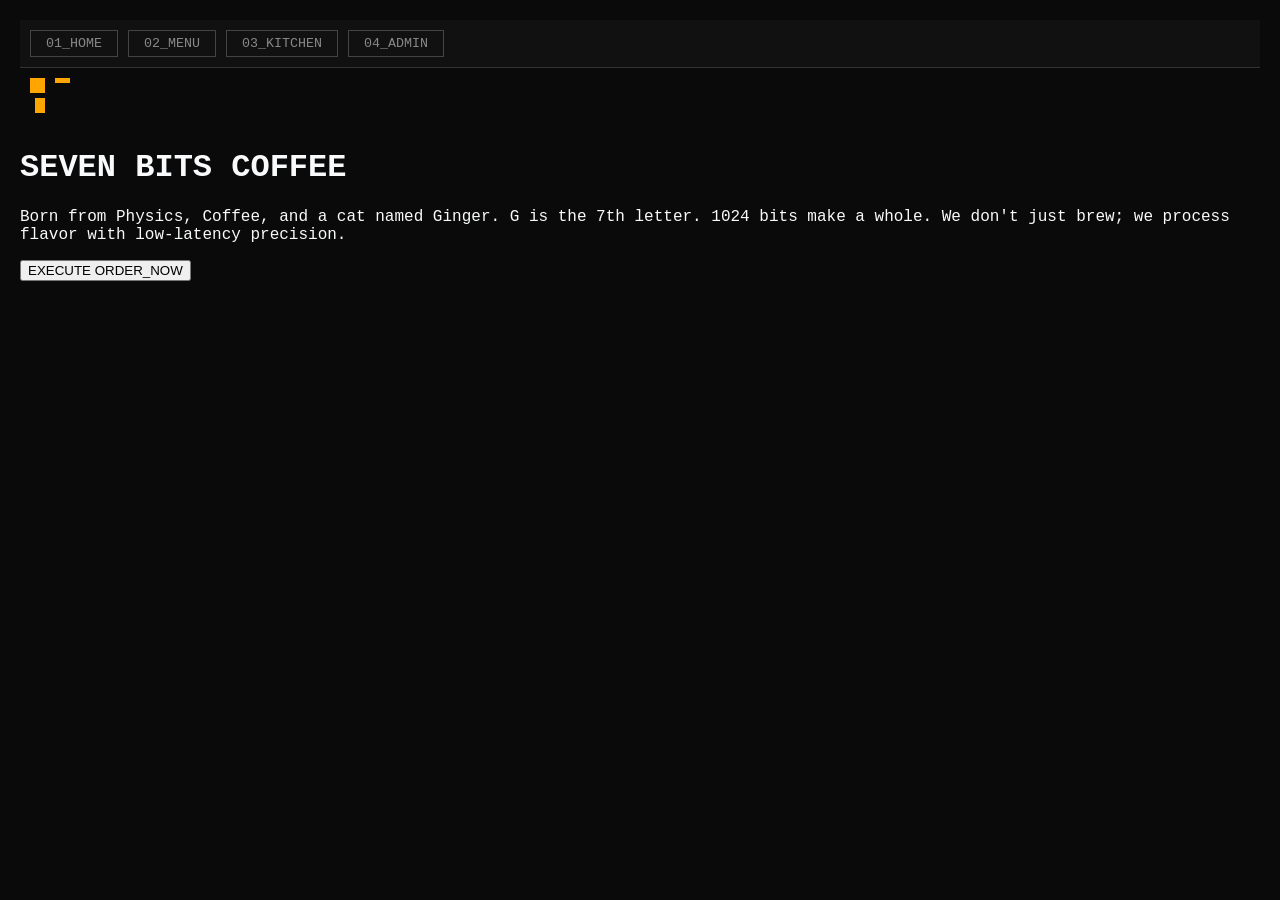
==== index.html @ 18e9d295 "dev release dev" ====
<!DOCTYPE html>
<html lang="en">
<head>
    <meta charset="UTF-8">
    <link rel="stylesheet" href="theme.css">
    <link rel="stylesheet" href="iconsvg.css">
    <title>Seven Bits OS // Hazaribagh</title>
</head>
<body>
    <nav class="system-nav">
        <button onclick="showPage('home')">01_HOME</button>
        <button onclick="showPage('menu')">02_MENU</button>
        <button onclick="showPage('kitchen')">03_KITCHEN</button>
        <button onclick="showPage('admin')">04_ADMIN</button>
    </nav>

    <div id="page-home" class="page active">
        <div class="hero-section">
            <div class="icon-logo icon-logo-hero"></div>
            <h1>SEVEN BITS COFFEE</h1>
            <p class="story-text">
                Born from Physics, Coffee, and a cat named Ginger. 
                G is the 7th letter. 1024 bits make a whole. 
                We don't just brew; we process flavor with low-latency precision.
            </p>
            <button class="btn-primary" onclick="showPage('menu')">EXECUTE ORDER_NOW</button>
        </div>
    </div>

    <div id="page-menu" class="page">
        <div id="menu-root"></div>
        <div id="cart-status">BITS IN BUFFER: <span id="cart-count">0</span></div>
    </div>

    <div id="page-kitchen" class="page">
        <div class="kitchen-tabs">
            <button onclick="filterKitchen('BARISTA')">BARISTA & DESSERT</button>
            <button onclick="filterKitchen('KITCHEN')">FOOD PREP</button>
        </div>
        <div id="kitchen-orders-root"></div>
    </div>

    <div id="page-admin" class="page">
        </div>

    <script type="module" src="app.js"></script>
</body>
</html>
---- theme.css ----
body {
    background: #0a0a0a;
    color: #f9fafb;
    font-family: 'Courier New', monospace;
    margin: 0; padding: 20px;
}

header { border-bottom: 2px solid #d97706; padding-bottom: 20px; margin-bottom: 40px; }

.section-container { margin-bottom: 60px; }
.section-title { color: #d97706; text-transform: uppercase; letter-spacing: 4px; border-left: 5px solid #d97706; padding-left: 15px; }

.menu-item {
    display: flex; align-items: center;
    background: #111; padding: 15px;
    margin: 10px 0; border-radius: 4px;
    transition: transform 0.2s;
}

.menu-item:hover { transform: scale(1.02); background: #1a1a1a; }

.price { margin-left: auto; color: #d97706; font-weight: bold; }

.btn-order {
    background: #d97706; color: black; border: none;
    padding: 5px 15px; cursor: pointer; margin-left: 20px;
    font-family: inherit; font-weight: bold;
}

/* Cyan Theme for Limited Items */
.section-limited .section-title { color: #22d3ee; border-color: #22d3ee; }
.section-limited .price { color: #22d3ee; }
.section-limited .btn-order { background: #22d3ee; }

.modal-overlay {
    position: fixed; top: 0; left: 0; width: 100%; height: 100%;
    background: rgba(0,0,0,0.9); display: flex; align-items: center; justify-content: center;
    z-index: 1000;
}

.modal-content {
    background: #111; border: 2px solid #d97706; padding: 30px;
    width: 400px; font-family: 'Courier New', monospace;
}

.cart-row, .calc-row { display: flex; justify-content: space-between; margin-bottom: 10px; }

.total-row { color: #d97706; font-size: 1.5rem; font-weight: bold; margin-top: 15px; border-top: 1px solid #333; padding-top: 10px; }

.btn-remove { background: transparent; color: #ff4444; border: 1px solid #ff4444; font-size: 8pt; cursor: pointer; margin-left: 10px; }

.payment-options { display: grid; grid-template-columns: 1fr 1fr; gap: 10px; margin-top: 25px; }

.btn-pay { background: #d97706; color: black; border: none; padding: 10px; font-weight: bold; cursor: pointer; }

.btn-close { width: 100%; background: #333; color: white; border: none; padding: 10px; margin-top: 10px; cursor: pointer; }

.system-nav {
    display: flex; gap: 10px; background: #111; padding: 10px;
    position: sticky; top: 0; z-index: 2000; border-bottom: 1px solid #333;
}

.system-nav button {
    background: transparent; color: #888; border: 1px solid #444;
    padding: 5px 15px; cursor: pointer; font-family: 'Courier New';
}

.kot-ticket {
    background: #fff; color: #000; /* KOTs look like paper */
    padding: 15px; margin: 10px; width: 250px;
    font-family: 'Courier New'; border-radius: 2px;
    box-shadow: 5px 5px 0px #d97706;
}

.kot-header { display: flex; justify-content: space-between; font-weight: bold; border-bottom: 1px dashed #000; }
.kot-body { padding: 10px 0; }

.page { display: none; }
.page.active { display: block; }
---- iconsvg.css ----
:root {
    --gbit-logo: url('data:image/svg+xml;utf8,<svg xmlns="http://www.w3.org/2000/svg" viewBox="0 0 60 60"><path d="M10 10H25V25H10ZM35 10H50V15H35ZM15 30H25V45H15Z" fill="orange"/></svg>');
    --icon-hot: url('data:image/svg+xml;utf8,<svg xmlns="http://www.w3.org/2000/svg" viewBox="0 0 30 30"><rect x="8" y="12" width="14" height="14" fill="white"/></svg>');
    --icon-iced: url('data:image/svg+xml;utf8,<svg xmlns="http://www.w3.org/2000/svg" viewBox="0 0 30 30"><rect x="8" y="8" width="14" height="18" fill="white"/></svg>');
    --icon-matcha: url('data:image/svg+xml;utf8,<svg xmlns="http://www.w3.org/2000/svg" viewBox="0 0 30 30"><rect x="8" y="12" width="14" height="14" fill="%2310b981"/></svg>');
}

/*.icon { display: inline-block; width: 30px; height: 30px; background-size: contain; background-repeat: no-repeat; }*/
:root {
    /* Define the vector logo as a data URI to load instantly */
    --gbit-logo-vector: url('data:image/svg+xml;utf8,<svg xmlns="http://www.w3.org/2000/svg" viewBox="0 0 1000 1200"><defs><linearGradient id="copperGradient" x1="0%" y1="0%" x2="100%" y2="0%"><stop offset="0%" style="stop-color:%23c07e60;stop-opacity:1"/><stop offset="30%" style="stop-color:%23d89d81;stop-opacity:1"/><stop offset="60%" style="stop-color:%23c07e60;stop-opacity:1"/><stop offset="85%" style="stop-color:%23b37155;stop-opacity:1"/><stop offset="100%" style="stop-color:%23c07e60;stop-opacity:1"/></linearGradient></defs><g transform="translate(150, 50)" fill="url(%23copperGradient)"><path d="M 500,200 C 450,180 300,180 300,350 L 300,450 L 500,500 Z"/><rect x="520" y="200" width="80" height="80"/><rect x="620" y="200" width="80" height="80"/><rect x="520" y="300" width="80" height="80"/><rect x="620" y="300" width="80" height="80"/><rect x="520" y="420" width="60" height="60"/><rect x="600" y="420" width="60" height="60"/><rect x="680" y="420" width="60" height="60"/><rect x="520" y="500" width="60" height="60"/><rect x="600" y="500" width="60" height="60"/><rect x="720" y="200" width="40" height="40" opacity="0.8"/><rect x="720" y="260" width="40" height="40" opacity="0.6"/><rect x="720" y="320" width="40" height="40" opacity="0.4"/><rect x="720" y="380" width="40" height="40" opacity="0.2"/><path d="M 500,600 C 480,580 470,560 470,530 L 530,530 C 530,560 520,580 500,600 Z"/><line x1="500" y1="600" x2="500" y2="700" stroke="url(%23copperGradient)" stroke-width="20" stroke-linecap="round"/><path d="M 300,450 C 300,750 700,750 700,450 L 700,600 C 700,850 300,850 300,600 L 300,450 Z" fill="none" stroke="url(%23copperGradient)" stroke-width="20"/></g></svg>');
}

/* Base class for the logo */
.icon-logo {
    display: block;
    width: 250px; /* Base width */
    height: 300px; /* Base height (match aspect ratio) */
    background-image: var(--gbit-logo-vector);
    background-size: contain;
    background-repeat: no-repeat;
    background-position: center;
}

/* Modifiers */
.icon-logo-header { width: 125px; height: 150px; } /* Header size */
.icon-logo-hero { width: 500px; height: 600px; } /* Large display size */
.icon-logo { background-image: var(--gbit-logo); width: 60px; height: 60px; }
.icon-hot { background-image: var(--icon-hot); }
.icon-iced { background-image: var(--icon-iced); }
.icon-matcha { background-image: var(--icon-matcha); }
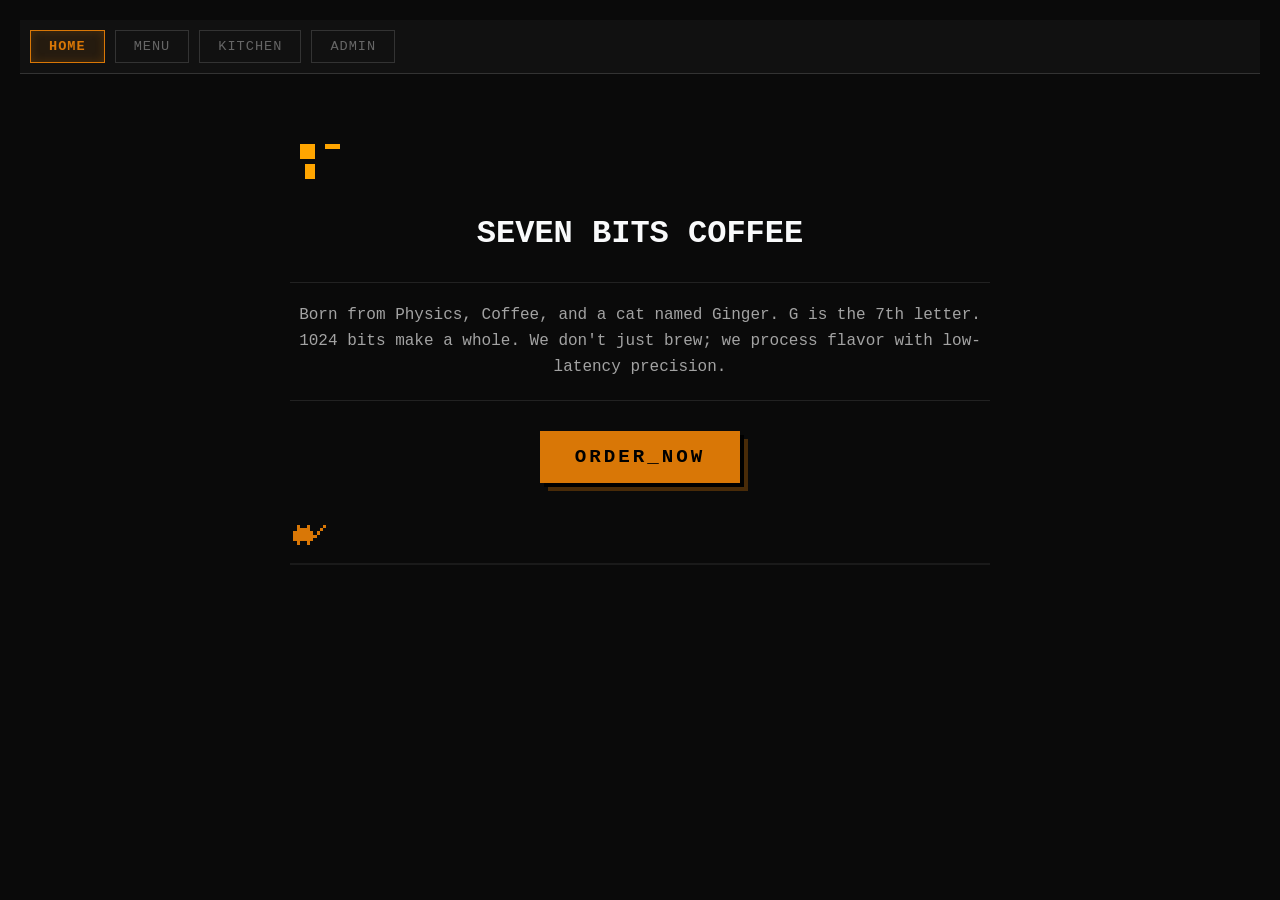
==== commit 6d836c5d: "dev updates new features" ====
--- a/index.html
+++ b/index.html
@@ -8,40 +8,71 @@
 </head>
 <body>
     <nav class="system-nav">
-        <button onclick="showPage('home')">01_HOME</button>
-        <button onclick="showPage('menu')">02_MENU</button>
-        <button onclick="showPage('kitchen')">03_KITCHEN</button>
-        <button onclick="showPage('admin')">04_ADMIN</button>
+        <button onclick="showPage('home')">HOME</button>
+        <button onclick="showPage('menu')">MENU</button>
+        <button onclick="showPage('kitchen')">KITCHEN</button>
+        <button onclick="showPage('admin')">ADMIN</button>
     </nav>
 
     <div id="page-home" class="page active">
         <div class="hero-section">
             <div class="icon-logo icon-logo-hero"></div>
             <h1>SEVEN BITS COFFEE</h1>
+            
             <p class="story-text">
                 Born from Physics, Coffee, and a cat named Ginger. 
                 G is the 7th letter. 1024 bits make a whole. 
                 We don't just brew; we process flavor with low-latency precision.
             </p>
-            <button class="btn-primary" onclick="showPage('menu')">EXECUTE ORDER_NOW</button>
+            <button class="btn-primary" onclick="showPage('menu')">ORDER_NOW</button>
+            <div class="pixel-cat-container">
+            <div class="pixel-cat"></div>
+        </div>
         </div>
     </div>
 
     <div id="page-menu" class="page">
         <div id="menu-root"></div>
-        <div id="cart-status">BITS IN BUFFER: <span id="cart-count">0</span></div>
+        <div id="cart-status">BITS IN CART: <span id="cart-count">0</span></div>
     </div>
 
     <div id="page-kitchen" class="page">
-        <div class="kitchen-tabs">
-            <button onclick="filterKitchen('BARISTA')">BARISTA & DESSERT</button>
-            <button onclick="filterKitchen('KITCHEN')">FOOD PREP</button>
-        </div>
-        <div id="kitchen-orders-root"></div>
+    <div class="kitchen-tabs">
+    <button class="active-station" onclick="filterKitchen('BARISTA')">BARISTA</button>
+    <button onclick="filterKitchen('KITCHEN')">KITCHEN</button>
+</div>
+    <div id="kitchen-orders-root"></div>
+</div>
+
+    <div id="page-admin" class="page" style="display: none;">
+    <div class="admin-wrapper">
+        <header class="admin-header">
+            <h1>SYSTEM CONFIGURATION</h1>
+            <div id="admin-sales-root">
+                </div>
+        </header>
+
+        <section class="config-controls">
+            <h3>GLOBAL PARAMETERS</h3>
+            <div class="control-group">
+                <label>SHOP NAME:</label>
+                <input type="text" id="shop-name-input" onchange="AdminPortal.updateGlobalConfig()">
+            </div>
+            <div class="control-group">
+                <label>
+                    <input type="checkbox" id="tip-toggle" onchange="AdminPortal.updateGlobalConfig()">
+                    ENABLE GINGER TIP (₹7.00)
+                </label>
+            </div>
+        </section>
+
+        <section class="menu-management">
+            <h3>BIT REPOSITORY (MENU ITEMS)</h3>
+            <div id="admin-menu-list">
+                </div>
+        </section>
     </div>
-
-    <div id="page-admin" class="page">
-        </div>
+</div>
 
     <script type="module" src="app.js"></script>
 </body>
--- a/theme.css
+++ b/theme.css
@@ -25,6 +25,25 @@
     background: #d97706; color: black; border: none;
     padding: 5px 15px; cursor: pointer; margin-left: 20px;
     font-family: inherit; font-weight: bold;
+    display: flex;
+    justify-content: center;
+    align-items: center;
+    white-space: nowrap; /* Prevents text from wrapping */
+    overflow: hidden;
+    transition: background 0.2s, box-shadow 0.2s;
+}
+/* Styling for the button when items are added */
+.btn-order.active-count {
+    background: #000 !important;
+    color: #f59e0b !important;
+    border: 2px solid #f59e0b !important;
+    box-shadow: inset 0 0 5px #f59e0b;
+    font-weight: 900;
+}
+
+/* Optional: Add a small '+' animation when clicked */
+.btn-order:active {
+    transform: scale(0.95);
 }
 
 /* Cyan Theme for Limited Items */
@@ -60,20 +79,272 @@
     position: sticky; top: 0; z-index: 2000; border-bottom: 1px solid #333;
 }
 
+/* Update your existing .system-nav button block */
 .system-nav button {
-    background: transparent; color: #888; border: 1px solid #444;
-    padding: 5px 15px; cursor: pointer; font-family: 'Courier New';
-}
-
+    background: transparent;
+    color: #666; /* Dimmed when not active */
+    border: 1px solid #333;
+    padding: 8px 18px;
+    cursor: pointer;
+    font-family: 'Courier New', monospace;
+    text-transform: uppercase;
+    font-size: 0.85rem;
+    letter-spacing: 1px;
+    transition: all 0.2s;
+}
+
+.system-nav button:hover {
+    color: #d97706;
+    border-color: #d97706;
+    background: rgba(217, 119, 6, 0.05);
+}
+
+/* Add this class for the "Active" state */
+.system-nav button.active-tab {
+    color: #d97706;
+    border-color: #d97706;
+    background: rgba(217, 119, 6, 0.1);
+    box-shadow: inset 0 0 10px rgba(217, 119, 6, 0.2);
+    font-weight: bold;
+}
+#kitchen-orders-root {
+    display: flex;
+    flex-wrap: wrap;
+    gap: 20px; /* Gap between the actual order tickets */
+    margin-top: 20px;
+}
 .kot-ticket {
     background: #fff; color: #000; /* KOTs look like paper */
     padding: 15px; margin: 10px; width: 250px;
     font-family: 'Courier New'; border-radius: 2px;
-    box-shadow: 5px 5px 0px #d97706;
+    box-shadow: 5px 5px  #d97706;
 }
 
 .kot-header { display: flex; justify-content: space-between; font-weight: bold; border-bottom: 1px dashed #000; }
 .kot-body { padding: 10px 0; }
+.kot-item span strong {
+    color: #d97706; /* Highlight the number so the barista sees it first */
+    margin-right: 8px;
+    font-size: 1.1rem;
+}
 
 .page { display: none; }
-.page.active { display: block; }+.page.active { display: block; }
+.admin-wrapper {
+    max-width: 800px;
+    margin: 0 auto;
+    padding: 20px;
+    background: #111;
+    border: 1px solid #333;
+}
+
+.admin-header {
+    display: flex;
+    justify-content: space-between;
+    align-items: center;
+    border-bottom: 2px solid #d97706;
+    margin-bottom: 30px;
+}
+
+.config-controls {
+    background: #1a1a1a;
+    padding: 20px;
+    margin-bottom: 30px;
+    border-left: 4px solid #22d3ee; /* Cyan accent for admin */
+}
+
+.control-group {
+    margin-bottom: 15px;
+}
+
+.control-group label {
+    display: block;
+    font-size: 10pt;
+    color: #888;
+    margin-bottom: 5px;
+}
+
+.control-group input[type="text"] {
+    background: #000;
+    border: 1px solid #333;
+    color: #fff;
+    padding: 8px;
+    width: 100%;
+    font-family: 'Courier New', monospace;
+}
+
+#admin-menu-list table {
+    margin-top: 10px;
+}
+
+#admin-menu-list button {
+    background: #333;
+    color: #fff;
+    border: none;
+    padding: 5px 10px;
+    margin-left: 5px;
+    cursor: pointer;
+}
+
+#admin-menu-list button:hover {
+    background: #d97706;
+    color: #000;
+}
+/* Add this to your theme.css */
+.btn-primary {
+    background: #d97706; /* Burnt Orange */
+    color: #000;
+    font-family: 'Courier New', monospace;
+    font-weight: 900;
+    font-size: 1.2rem;
+    padding: 15px 35px;
+    border: none;
+    cursor: pointer;
+    text-transform: uppercase;
+    letter-spacing: 3px;
+    position: relative;
+    /* The "Bit" Shadow */
+    box-shadow: 4px 4px  #000, 8px 8px  rgba(217, 119, 6, 0.3);
+    transition: all 0.1s active;
+}
+
+.btn-primary:hover {
+    transform: translate(-2px, -2px);
+    box-shadow: 6px 6px  #000, 10px 10px  rgba(217, 119, 6, 0.4);
+    background: #f59e0b; /* Slightly brighter orange on hover */
+}
+
+.btn-primary:active {
+    transform: translate(4px, 4px); /* Moves into the shadow */
+    box-shadow:  #000;
+}
+
+/* Add this to style the story text on the welcome page */
+.hero-section {
+    text-align: center;
+    padding: 60px 20px;
+    max-width: 700px;
+    margin: 0 auto;
+}
+
+.story-text {
+    font-size: 1rem;
+    line-height: 1.6;
+    color: #a3a3a3;
+    margin: 30px 0;
+    border-top: 1px solid #222;
+    border-bottom: 1px solid #222;
+    padding: 20px 0;
+}
+
+/* Kitchen Station Switcher Styling */
+.kitchen-tabs {
+    display: flex;
+    gap: 10px; /* The specific gap you requested */
+    margin-bottom: 30px;
+    background: transparent;
+}
+
+.kitchen-tabs button {
+    background: #000;
+    color: #22d3ee; /* Cyberpunk Cyan */
+    border: 1px solid #22d3ee;
+    padding: 12px 25px;
+    font-family: 'Courier New', monospace;
+    font-size: 0.9rem;
+    font-weight: bold;
+    text-transform: uppercase;
+    letter-spacing: 2px;
+    cursor: pointer;
+    transition: all 0.2s ease;
+    /* Subtle glow around the unselected button */
+    box-shadow: 0 0 5px rgba(34, 211, 238, 0.1);
+}
+
+/* The "Depressed / Active" Station */
+.kitchen-tabs button.active-station {
+    background: #22d3ee;
+    color: #000;
+    box-shadow: 0 0 20px rgba(34, 211, 238, 0.5);
+    transform: translateY(2px); /* Makes it look physically pressed */
+}
+
+.kitchen-tabs button:hover:not(.active-station) {
+    background: rgba(34, 211, 238, 0.2);
+    box-shadow: 0 0 10px rgba(34, 211, 238, 0.3);
+}
+/* Floating Cart Bar */
+#cart-status {
+    position: fixed;
+    bottom: 20px;
+    left: 50%;
+    transform: translateX(-50%);
+    width: 90%;
+    max-width: 500px;
+    background: #d97706;
+    color: #000;
+    padding: 15px;
+    display: flex;
+    justify-content: space-between;
+    align-items: center;
+    font-weight: bold;
+    box-shadow: 0 -5px 20px rgba(0,0,0,0.5), 0 0 0 4px #000, 0 0 0 6px #d97706;
+    z-index: 999;
+    border-radius: 2px;
+}
+
+/* Home Page Cat Animation */
+.pixel-cat-container {
+    height: 100px;
+    width: 100%;
+    position: relative;
+    overflow: hidden;
+    margin-top: 20px;
+    border-bottom: 2px dashed #333;
+}
+
+.pixel-cat {
+    width: 60px;
+    height: 40px;
+    position: absolute;
+    bottom: 5px;
+    /* Detailed Pixel Cat: Ears, Tail, and Body */
+    background-image: url('data:image/svg+xml;utf8,<svg xmlns="http://www.w3.org/2000/svg" viewBox="0 0 16 12" shape-rendering="crispEdges"><path d="M2 2h1v1H2zM5 2h1v1H5zM2 3h4v4H2zM1 4h1v3H1zM6 4h1v3H6zM2 7h1v1H2zM5 7h1v1H5zM6 5h2v1H6zM8 4h1v1H8zM9 3h1v1H9zM10 2h1v1H10z" fill="%23d97706"/></svg>');
+    background-size: contain;
+    background-repeat: no-repeat;
+    /* We combine the walk (across screen) and the step (bobbing) */
+    animation: 
+        cat-across 12s infinite linear,
+        cat-step 0.4s infinite alternate ease-in-out;
+}
+
+@keyframes cat-walk {
+    0% { left: -50px; transform: scaleX(1); }
+    45% { left: 50%; transform: scaleX(1); }
+    50% { transform: scaleX(-1); } /* Stop and look */
+    55% { transform: scaleX(1); }
+    100% { left: 110%; }
+}
+/* Movement Across the Screen */
+@keyframes cat-across {
+    0% { left: -70px; transform: scaleX(1); }
+    45% { left: 50%; transform: scaleX(1); }
+    50% { transform: scaleX(-1); } /* Stop & Look at user */
+    55% { transform: scaleX(1); }
+    100% { left: 110%; }
+}
+
+/* Vertical Bobbing (The "Walk" feel) */
+@keyframes cat-step {
+    from { margin-bottom: 0; }
+    to { margin-bottom: 4px; } /* The cat 'steps' up and down */
+}
+
+.pixel-cat-container {
+    height: 60px;
+    width: 100%;
+    position: relative;
+    overflow: hidden;
+    margin: 20px 0;
+    border-bottom: 2px solid #1a1a1a; /* The "floor" the cat walks on */
+}
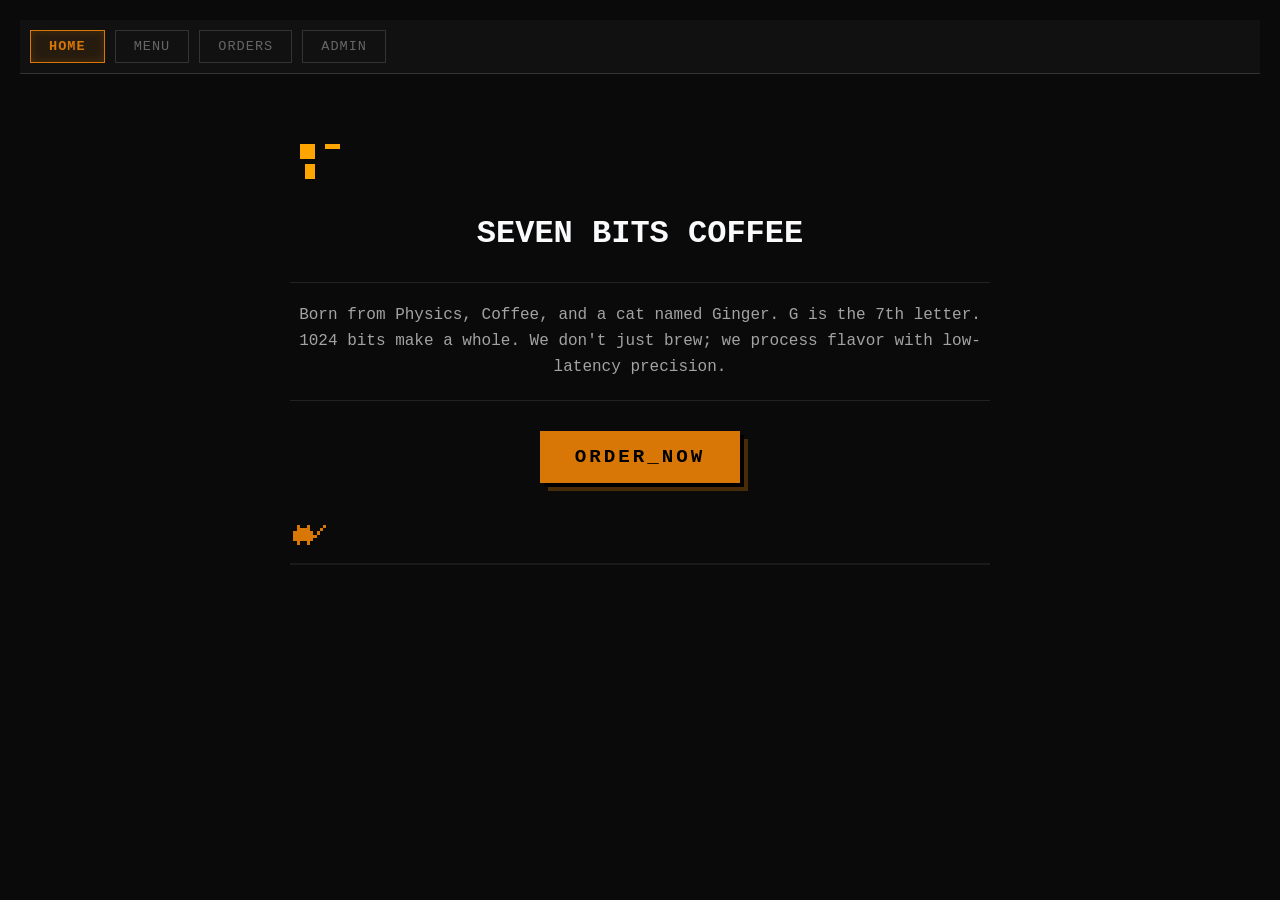
==== commit 3593e0b2: "some more QOL" ====
--- a/index.html
+++ b/index.html
@@ -10,7 +10,7 @@
     <nav class="system-nav">
         <button onclick="showPage('home')">HOME</button>
         <button onclick="showPage('menu')">MENU</button>
-        <button onclick="showPage('kitchen')">KITCHEN</button>
+        <button onclick="showPage('kitchen')">ORDERS</button>
         <button onclick="showPage('admin')">ADMIN</button>
     </nav>
 
@@ -36,11 +36,12 @@
         <div id="cart-status">BITS IN CART: <span id="cart-count">0</span></div>
     </div>
 
-    <div id="page-kitchen" class="page">
+   <div id="page-kitchen" class="page">
     <div class="kitchen-tabs">
-    <button class="active-station" onclick="filterKitchen('BARISTA')">BARISTA</button>
-    <button onclick="filterKitchen('KITCHEN')">KITCHEN</button>
-</div>
+        <button class="active-station" onclick="filterKitchen('BARISTA')">BARISTA</button>
+        <button onclick="filterKitchen('KITCHEN')">KITCHEN</button>
+        <button onclick="filterKitchen('MASTER')">ALL ORDERS</button>
+    </div>
     <div id="kitchen-orders-root"></div>
 </div>
 
--- a/theme.css
+++ b/theme.css
@@ -347,4 +347,43 @@
     overflow: hidden;
     margin: 20px 0;
     border-bottom: 2px solid #1a1a1a; /* The "floor" the cat walks on */
+}
+
+/* Master View Item Styles */
+.item-pending {
+    color: #22d3ee; /* Cyan - Processing */
+}
+
+.item-done {
+    color: #555; /* Dimmed - Completed */
+    text-decoration: line-through;
+    opacity: 0.6;
+}
+
+.status-tag {
+    float: right;
+    font-size: 8pt;
+    font-weight: bold;
+}
+
+/* Master Ticket when everything is finished */
+.kot-ticket.order-archived {
+    background: #111;
+    border: 1px solid #333;
+    color: #444;
+    box-shadow: none;
+}
+
+.order-archived .kot-header {
+    border-color: #333;
+    color: #333;
+}
+
+.complete-banner {
+    text-align: center;
+    background: #d97706;
+    color: #000;
+    font-size: 8pt;
+    font-weight: bold;
+    margin-top: 10px;
 }
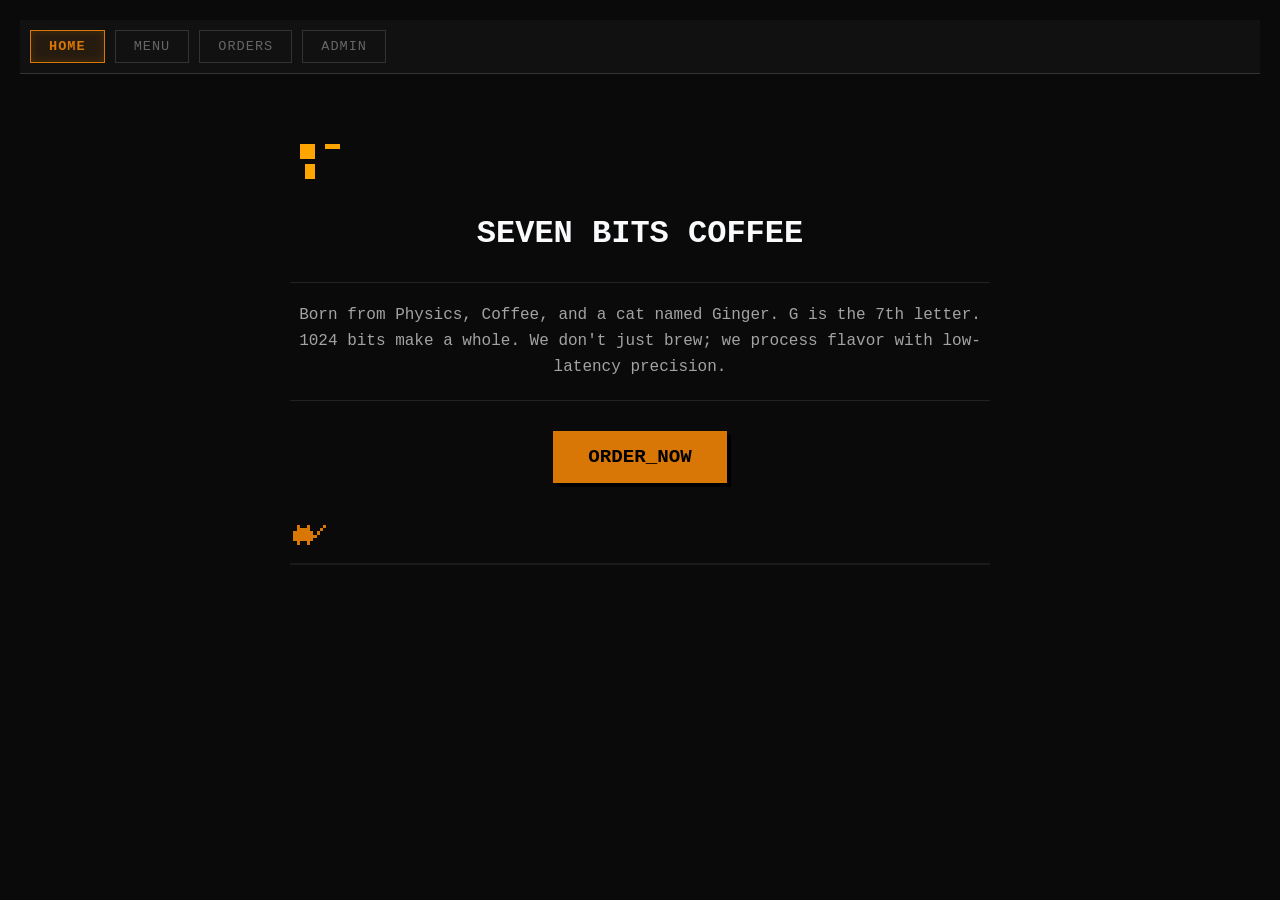
==== commit 5d75c7fe: "new features" ====
--- a/index.html
+++ b/index.html
@@ -2,11 +2,13 @@
 <html lang="en">
 <head>
     <meta charset="UTF-8">
-    <link rel="stylesheet" href="theme.css">
-    <link rel="stylesheet" href="iconsvg.css">
-    <title>Seven Bits OS // Hazaribagh</title>
+    <meta name="viewport" content="width=device-width, initial-scale=1.0">
+    <link rel="stylesheet" href="css/theme.css">
+    <link rel="stylesheet" href="css/iconsvg.css">
+    <title>Seven Bits Coffee // Hazaribagh</title>
 </head>
 <body>
+    <!-- SYSTEM NAVIGATION: Persistent header for page switching -->
     <nav class="system-nav">
         <button onclick="showPage('home')">HOME</button>
         <button onclick="showPage('menu')">MENU</button>
@@ -14,11 +16,11 @@
         <button onclick="showPage('admin')">ADMIN</button>
     </nav>
 
+    <!-- PAGE: HOME (Landing section with hero logo and story) -->
     <div id="page-home" class="page active">
         <div class="hero-section">
             <div class="icon-logo icon-logo-hero"></div>
             <h1>SEVEN BITS COFFEE</h1>
-            
             <p class="story-text">
                 Born from Physics, Coffee, and a cat named Ginger. 
                 G is the 7th letter. 1024 bits make a whole. 
@@ -26,55 +28,69 @@
             </p>
             <button class="btn-primary" onclick="showPage('menu')">ORDER_NOW</button>
             <div class="pixel-cat-container">
-            <div class="pixel-cat"></div>
-        </div>
+                <div class="pixel-cat"></div>
+            </div>
         </div>
     </div>
 
+    <!-- PAGE: MENU (Dynamic menu rendering with view toggles) -->
     <div id="page-menu" class="page">
+        <div class="menu-controls" style="padding: 10px; display: flex; justify-content: flex-end; gap: 15px;">
+            <!-- Icon-based View Toggles: Fixed validation by using <span> instead of <div> -->
+            <button class="btn-view-toggle" onclick="window.setViewMode('list')" title="List View">
+                <span class="icon-ui-list"></span>
+            </button>
+            <button class="btn-view-toggle" onclick="window.setViewMode('grid')" title="Grid View">
+                <span class="icon-ui-grid"></span>
+            </button>
+        </div>
+        <!-- Root element where JS injects menu categories and items -->
         <div id="menu-root"></div>
+        <!-- Floating cart bar showing current item count -->
         <div id="cart-status">BITS IN CART: <span id="cart-count">0</span></div>
     </div>
 
-   <div id="page-kitchen" class="page">
-    <div class="kitchen-tabs">
-        <button class="active-station" onclick="filterKitchen('BARISTA')">BARISTA</button>
-        <button onclick="filterKitchen('KITCHEN')">KITCHEN</button>
-        <button onclick="filterKitchen('MASTER')">ALL ORDERS</button>
+    <!-- PAGE: ORDERS (Kitchen Display System / KOT Management) -->
+    <div id="page-kitchen" class="page">
+        <div class="kitchen-tabs">
+            <button class="active-station" onclick="filterKitchen('BARISTA')">BARISTA</button>
+            <button onclick="filterKitchen('KITCHEN')">KITCHEN</button>
+            <button onclick="filterKitchen('MASTER')">ALL ORDERS</button>
+        </div>
+        <!-- Target for dynamic KOT ticket injection -->
+        <div id="kitchen-orders-root"></div>
     </div>
-    <div id="kitchen-orders-root"></div>
-</div>
 
-    <div id="page-admin" class="page" style="display: none;">
-    <div class="admin-wrapper">
-        <header class="admin-header">
-            <h1>SYSTEM CONFIGURATION</h1>
-            <div id="admin-sales-root">
+    <!-- PAGE: ADMIN (System configuration and menu repository) -->
+    <div id="page-admin" class="page">
+        <div class="admin-wrapper">
+            <header class="admin-header">
+                <h1>SYSTEM CONFIGURATION</h1>
+                <!-- Dynamic sales metrics -->
+                <div id="admin-sales-root"></div>
+            </header>
+            <section class="config-controls">
+                <h3>GLOBAL PARAMETERS</h3>
+                <div class="control-group">
+                    <label for="shop-name-input">SHOP NAME:</label>
+                    <input type="text" id="shop-name-input" onchange="AdminPortal.updateGlobalConfig()">
                 </div>
-        </header>
+                <div class="control-group">
+                    <label>
+                        <input type="checkbox" id="tip-toggle" onchange="AdminPortal.updateGlobalConfig()">
+                        ENABLE GINGER TIP (₹7.00)
+                    </label>
+                </div>
+            </section>
+            <section class="menu-management">
+                <h3>BIT REPOSITORY (MENU ITEMS)</h3>
+                <!-- List of items for price editing and deletion -->
+                <div id="admin-menu-list"></div>
+            </section>
+        </div>
+    </div>
 
-        <section class="config-controls">
-            <h3>GLOBAL PARAMETERS</h3>
-            <div class="control-group">
-                <label>SHOP NAME:</label>
-                <input type="text" id="shop-name-input" onchange="AdminPortal.updateGlobalConfig()">
-            </div>
-            <div class="control-group">
-                <label>
-                    <input type="checkbox" id="tip-toggle" onchange="AdminPortal.updateGlobalConfig()">
-                    ENABLE GINGER TIP (₹7.00)
-                </label>
-            </div>
-        </section>
-
-        <section class="menu-management">
-            <h3>BIT REPOSITORY (MENU ITEMS)</h3>
-            <div id="admin-menu-list">
-                </div>
-        </section>
-    </div>
-</div>
-
-    <script type="module" src="app.js"></script>
+    <!-- Main JS entry point (Module type required for ES6 imports) -->
+    <script type="module" src="js/app.js"></script>
 </body>
 </html>
--- a/css/theme.css
+++ b/css/theme.css
@@ -0,0 +1,202 @@
+/**
+ * SEVEN BITS COFFEE - BRAND THEME
+ * Location: /css/theme.css
+ */
+
+body {
+    background: #0a0a0a;
+    color: #f9fafb;
+    font-family: 'Courier New', monospace;
+    margin: 0; padding: 20px;
+}
+
+/* --- System Header & Nav --- */
+header { border-bottom: 2px solid #d97706; padding-bottom: 20px; margin-bottom: 40px; }
+
+.system-nav {
+    display: flex; gap: 10px; background: #111; padding: 10px;
+    position: sticky; top: 0; z-index: 2000; border-bottom: 1px solid #333;
+}
+
+.system-nav button {
+    background: transparent;
+    color: #666;
+    border: 1px solid #333;
+    padding: 8px 18px;
+    cursor: pointer;
+    font-family: 'Courier New', monospace;
+    text-transform: uppercase;
+    font-size: 0.85rem;
+    letter-spacing: 1px;
+    transition: all 0.2s;
+}
+
+.system-nav button:hover {
+    color: #d97706;
+    border-color: #d97706;
+    background: rgba(217, 119, 6, 0.05);
+}
+
+.system-nav button.active-tab {
+    color: #d97706;
+    border-color: #d97706;
+    background: rgba(217, 119, 6, 0.1);
+    box-shadow: inset 0 0 10px rgba(217, 119, 6, 0.2);
+    font-weight: bold;
+}
+
+/* --- Page Management --- */
+.page { display: none; }
+.page.active { display: block; }
+
+/* --- Menu Components (List & Grid) --- */
+.section-container { margin-bottom: 60px; }
+.section-title { color: #d97706; text-transform: uppercase; letter-spacing: 4px; border-left: 5px solid #d97706; padding-left: 15px; margin-bottom: 20px; }
+
+/* View Mode Toggles */
+.menu-controls { margin-bottom: 20px; }
+.btn-view-toggle {
+    background: #1a1a1a; border: 1px solid #333; padding: 10px;
+    cursor: pointer; display: inline-flex; align-items: center; justify-content: center;
+}
+.btn-view-toggle:hover { border-color: #d97706; }
+
+/* UI Icons for Toggle */
+.icon-ui-list, .icon-ui-grid { width: 24px; height: 24px; display: block; background-size: contain; background-repeat: no-repeat; filter: invert(0.8); }
+
+/* Item Styling */
+.menu-item { background: #111; padding: 15px; border-radius: 4px; transition: transform 0.2s; display: flex; align-items: center; /* Default for List */}
+.menu-item:hover { transform: scale(1.02); background: #1a1a1a; }
+
+/* List View */
+.menu-list .menu-item { display: flex; align-items: center; margin: 10px 0; }
+.menu-list .price { margin-left: auto; margin-right: 20px; color: #d97706; font-weight: bold; }
+
+/* Grid View */
+.menu-grid { display: grid; grid-template-columns: repeat(3, 1fr); gap: 15px; }
+.menu-grid .menu-item {
+    flex-direction: column; text-align: center; justify-content: center; align-items: center;
+    background: #111; padding: 20px; min-height: 240px; border-radius: 4px;
+}
+.menu-grid .price { margin: 10px 0; color: #d97706; font-weight: bold; }
+
+/* --- Icon Mapping Fix --- */
+.icon {
+    width: 40px; height: 40px;
+    background-size: contain;
+    background-repeat: no-repeat;
+    background-position: center;
+    display: inline-block;
+    flex-shrink: 0;
+}
+.menu-list .icon { margin-right: 15px; }
+.menu-grid .icon { width: 60px; height: 60px; margin-bottom: 15px; }
+
+/* Filler Bits */
+.filler-bit { background: #080808; border: 1px dashed #222; opacity: 0.3; display: flex; align-items: center; justify-content: center; }
+.filler-cat {
+    width: 40px; height: 40px;
+    background-image: url('data:image/svg+xml;utf8,<svg xmlns="http://www.w3.org/2000/svg" viewBox="0 0 16 12" shape-rendering="crispEdges"><path d="M2 2h1v1H2zM5 2h1v1H5zM2 3h4v4H2zM1 4h1v3H1zM6 4h1v3H6zM2 7h1v1H2zM5 7h1v1H5zM6 5h2v1H6zM8 4h1v1H8zM9 3h1v1H9zM10 2h1v1H10z" fill="%23d97706"/></svg>');
+    background-size: contain;
+}
+
+/* --- Admin Portal Containers --- */
+.admin-wrapper { max-width: 900px; margin: 20px auto; background: #111; border: 1px solid #333; padding: 30px; }
+.admin-header { border-bottom: 2px solid #d97706; padding-bottom: 15px; margin-bottom: 30px; }
+.config-controls { background: #1a1a1a; padding: 20px; border-left: 4px solid #22d3ee; margin-bottom: 30px; }
+.control-group { margin-bottom: 15px; }
+.control-group label { display: block; font-size: 9pt; color: #888; margin-bottom: 5px; }
+.control-group input[type="text"] { background: #000; border: 1px solid #333; color: #fff; padding: 10px; width: 100%; font-family: inherit; }
+
+/* --- Buttons & Price --- */
+.price { color: #d97706; font-weight: bold; }
+.menu-list .price { margin-left: auto; margin-right: 20px; }
+
+.btn-order {
+    background: #d97706; color: black; border: none;
+    padding: 5px 15px; cursor: pointer; font-family: inherit; font-weight: bold;
+    display: flex; justify-content: center; align-items: center; transition: background 0.2s;
+}
+.menu-grid .btn-order { margin-left: 0; width: 100%; margin-top: 10px; }
+
+.btn-order.active-count {
+    background: #000 !important; color: #f59e0b !important;
+    border: 2px solid #f59e0b !important; box-shadow: inset 0 0 5px #f59e0b;
+}
+
+/* --- Checkout Modal --- */
+.modal-overlay {
+    position: fixed; top: 0; left: 0; width: 100%; height: 100%;
+    background: rgba(0,0,0,0.9); display: flex; align-items: center; justify-content: center;
+    z-index: 3000;
+}
+.modal-content {
+    background: #111; border: 2px solid #d97706; padding: 30px;
+    width: 400px; font-family: 'Courier New', monospace;
+}
+.cart-row, .calc-row { display: flex; justify-content: space-between; margin-bottom: 10px; }
+.total-row { color: #d97706; font-size: 1.5rem; font-weight: bold; margin-top: 15px; border-top: 1px solid #333; padding-top: 10px; }
+
+/* --- Kitchen & KOT --- */
+#kitchen-orders-root { display: flex; flex-wrap: wrap; gap: 20px; margin-top: 20px; }
+.kot-ticket {
+    background: #fff; color: #000; padding: 15px; width: 250px;
+    font-family: 'Courier New'; box-shadow: 5px 5px #d97706;
+}
+.item-pending { color: #22d3ee; }
+.item-done { color: #555; text-decoration: line-through; opacity: 0.6; }
+
+.kitchen-tabs { display: flex; gap: 10px; margin-bottom: 30px; }
+.kitchen-tabs button {
+    background: #000; color: #22d3ee; border: 1px solid #22d3ee;
+    padding: 12px 25px; cursor: pointer; text-transform: uppercase; font-weight: bold;
+}
+.kitchen-tabs button.active-station { background: #22d3ee; color: #000; }
+
+/* --- Hero & Animations --- */
+.hero-section { text-align: center; padding: 60px 20px; max-width: 700px; margin: 0 auto; }
+.story-text { font-size: 1rem; line-height: 1.6; color: #a3a3a3; margin: 30px 0; border-top: 1px solid #222; border-bottom: 1px solid #222; padding: 20px 0; }
+
+.btn-primary {
+    background: #d97706; color: #000; font-family: inherit;
+    font-weight: 900; font-size: 1.2rem; padding: 15px 35px;
+    border: none; cursor: pointer; text-transform: uppercase;
+    box-shadow: 4px 4px #000;
+}
+
+#cart-status {
+    position: fixed; bottom: 20px; left: 50%; transform: translateX(-50%);
+    width: 90%; max-width: 500px; background: #d97706; color: #000;
+    padding: 15px; display: flex; justify-content: space-between; z-index: 999; font-weight: bold;
+}
+
+.pixel-cat-container { height: 60px; width: 100%; position: relative; overflow: hidden; margin: 20px 0; border-bottom: 2px solid #1a1a1a; }
+.pixel-cat {
+    width: 60px; height: 40px; position: absolute; bottom: 5px;
+    background-image: url('data:image/svg+xml;utf8,<svg xmlns="http://www.w3.org/2000/svg" viewBox="0 0 16 12" shape-rendering="crispEdges"><path d="M2 2h1v1H2zM5 2h1v1H5zM2 3h4v4H2zM1 4h1v3H1zM6 4h1v3H6zM2 7h1v1H2zM5 7h1v1H5zM6 5h2v1H6zM8 4h1v1H8zM9 3h1v1H9zM10 2h1v1H10z" fill="%23d97706"/></svg>');
+    background-size: contain; background-repeat: no-repeat;
+    animation: cat-across 12s infinite linear;
+}
+@keyframes cat-across { 0% { left: -70px; } 100% { left: 110%; } }
+
+/* --- Cyan Theme for Limited Items (Beta Build) --- */
+.section-limited .section-title, 
+.section-limited .price { 
+    color: #22d3ee; border-color: #22d3ee; 
+}
+
+.section-limited .btn-order { 
+    background: #22d3ee; 
+}
+
+/* Specific highlight for Cyan buttons when active */
+.section-limited .btn-order.active-count {
+    background: #000 !important;
+    color: #22d3ee !important;
+    border: 2px solid #22d3ee !important;
+    box-shadow: inset 0 0 5px #22d3ee;
+}
+
+.section-limited .btn-order.active-count button {
+    border-color: #22d3ee !important;
+}
--- a/css/iconsvg.css
+++ b/css/iconsvg.css
@@ -0,0 +1,31 @@
+:root {
+    --gbit-logo: url('data:image/svg+xml;utf8,<svg xmlns="http://www.w3.org/2000/svg" viewBox="0 0 60 60"><path d="M10 10H25V25H10ZM35 10H50V15H35ZM15 30H25V45H15Z" fill="orange"/></svg>');
+    --icon-hot: url('data:image/svg+xml;utf8,<svg xmlns="http://www.w3.org/2000/svg" viewBox="0 0 30 30"><rect x="8" y="12" width="14" height="14" fill="white"/></svg>');
+    --icon-iced: url('data:image/svg+xml;utf8,<svg xmlns="http://www.w3.org/2000/svg" viewBox="0 0 30 30"><rect x="8" y="8" width="14" height="18" fill="white"/></svg>');
+    --icon-matcha: url('data:image/svg+xml;utf8,<svg xmlns="http://www.w3.org/2000/svg" viewBox="0 0 30 30"><rect x="8" y="12" width="14" height="14" fill="%2310b981"/></svg>');
+}
+
+/*.icon { display: inline-block; width: 30px; height: 30px; background-size: contain; background-repeat: no-repeat; }*/
+:root {
+    /* Define the vector logo as a data URI to load instantly */
+    --gbit-logo-vector: url('data:image/svg+xml;utf8,<svg xmlns="http://www.w3.org/2000/svg" viewBox="0 0 1000 1200"><defs><linearGradient id="copperGradient" x1="0%" y1="0%" x2="100%" y2="0%"><stop offset="0%" style="stop-color:%23c07e60;stop-opacity:1"/><stop offset="30%" style="stop-color:%23d89d81;stop-opacity:1"/><stop offset="60%" style="stop-color:%23c07e60;stop-opacity:1"/><stop offset="85%" style="stop-color:%23b37155;stop-opacity:1"/><stop offset="100%" style="stop-color:%23c07e60;stop-opacity:1"/></linearGradient></defs><g transform="translate(150, 50)" fill="url(%23copperGradient)"><path d="M 500,200 C 450,180 300,180 300,350 L 300,450 L 500,500 Z"/><rect x="520" y="200" width="80" height="80"/><rect x="620" y="200" width="80" height="80"/><rect x="520" y="300" width="80" height="80"/><rect x="620" y="300" width="80" height="80"/><rect x="520" y="420" width="60" height="60"/><rect x="600" y="420" width="60" height="60"/><rect x="680" y="420" width="60" height="60"/><rect x="520" y="500" width="60" height="60"/><rect x="600" y="500" width="60" height="60"/><rect x="720" y="200" width="40" height="40" opacity="0.8"/><rect x="720" y="260" width="40" height="40" opacity="0.6"/><rect x="720" y="320" width="40" height="40" opacity="0.4"/><rect x="720" y="380" width="40" height="40" opacity="0.2"/><path d="M 500,600 C 480,580 470,560 470,530 L 530,530 C 530,560 520,580 500,600 Z"/><line x1="500" y1="600" x2="500" y2="700" stroke="url(%23copperGradient)" stroke-width="20" stroke-linecap="round"/><path d="M 300,450 C 300,750 700,750 700,450 L 700,600 C 700,850 300,850 300,600 L 300,450 Z" fill="none" stroke="url(%23copperGradient)" stroke-width="20"/></g></svg>');
+}
+
+/* Base class for the logo */
+.icon-logo {
+    display: block;
+    width: 250px; /* Base width */
+    height: 300px; /* Base height (match aspect ratio) */
+    background-image: var(--gbit-logo-vector);
+    background-size: contain;
+    background-repeat: no-repeat;
+    background-position: center;
+}
+
+/* Modifiers */
+.icon-logo-header { width: 125px; height: 150px; } /* Header size */
+.icon-logo-hero { width: 500px; height: 600px; } /* Large display size */
+.icon-logo { background-image: var(--gbit-logo); width: 60px; height: 60px; }
+.icon-hot { background-image: var(--icon-hot); }
+.icon-iced { background-image: var(--icon-iced); }
+.icon-matcha { background-image: var(--icon-matcha); }
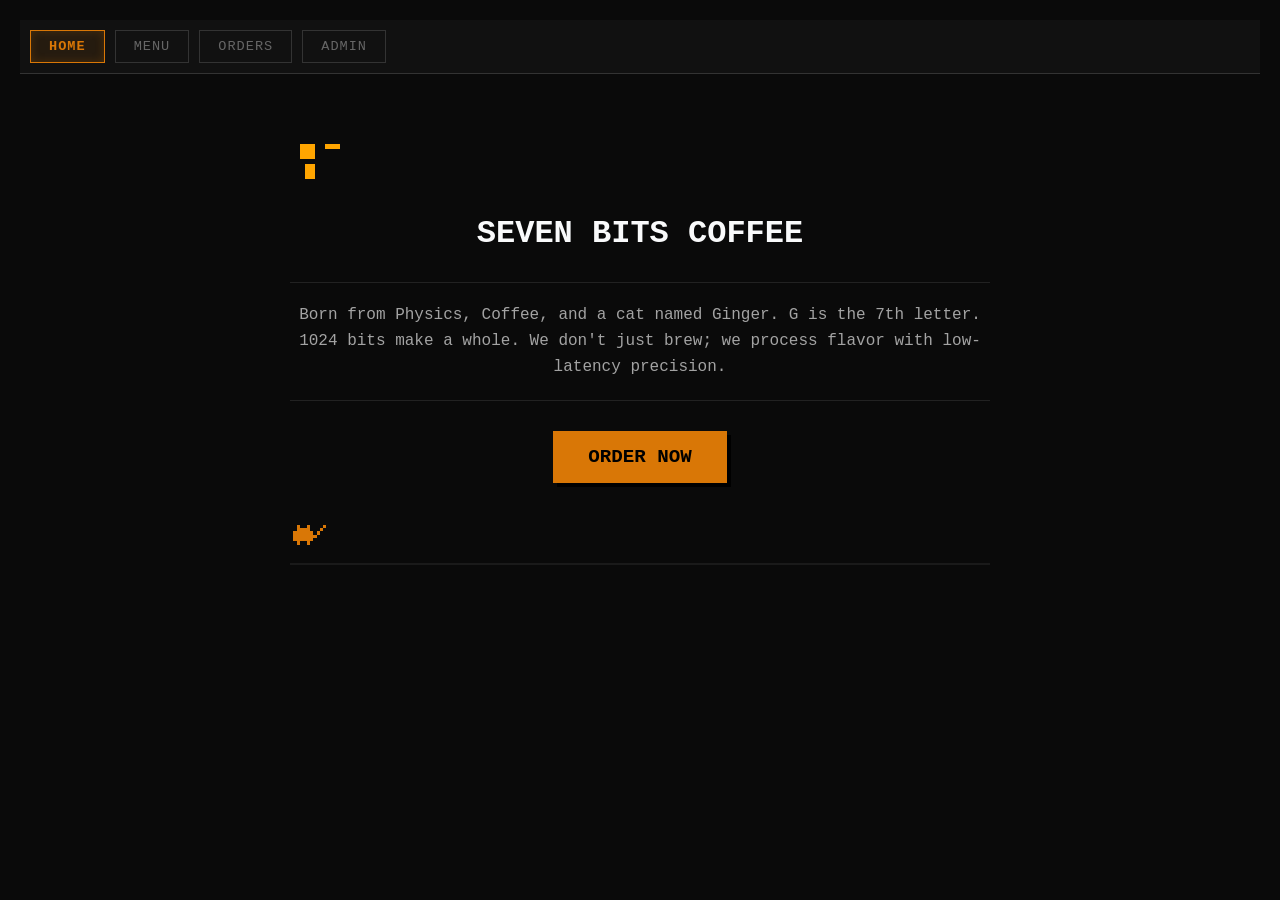
==== commit 70514bb3: "more updates.. refined ui and sqashed few bugs, refactored some code, and removed reduandant logic." ====
--- a/index.html
+++ b/index.html
@@ -1,96 +1,117 @@
-<!DOCTYPE html>
+<!doctype html>
 <html lang="en">
-<head>
-    <meta charset="UTF-8">
-    <meta name="viewport" content="width=device-width, initial-scale=1.0">
-    <link rel="stylesheet" href="css/theme.css">
-    <link rel="stylesheet" href="css/iconsvg.css">
-    <title>Seven Bits Coffee // Hazaribagh</title>
-</head>
-<body>
-    <!-- SYSTEM NAVIGATION: Persistent header for page switching -->
-    <nav class="system-nav">
-        <button onclick="showPage('home')">HOME</button>
-        <button onclick="showPage('menu')">MENU</button>
-        <button onclick="showPage('kitchen')">ORDERS</button>
-        <button onclick="showPage('admin')">ADMIN</button>
-    </nav>
+    <head>
+        <meta charset="UTF-8" />
+        <meta name="viewport" content="width=device-width, initial-scale=1.0" />
+        <meta
+            http-equiv="Content-Security-Policy"
+            content="default-src * 'unsafe-inline' 'unsafe-eval'; img-src * data:; style-src * 'unsafe-inline';" />
+        <link rel="stylesheet" href="css/theme.css" />
+        <link rel="stylesheet" href="css/iconsvg.css" />
+        <title>Seven Bits Coffee // Hazaribagh</title>
+    </head>
+    <body>
+        <!-- SYSTEM NAVIGATION: Persistent header for page switching -->
+        <nav class="system-nav">
+            <button onclick="showPage('home')">HOME</button>
+            <button onclick="showPage('menu')">MENU</button>
+            <button onclick="showPage('kitchen')">ORDERS</button>
+            <button onclick="showPage('admin')">ADMIN</button>
+        </nav>
 
-    <!-- PAGE: HOME (Landing section with hero logo and story) -->
-    <div id="page-home" class="page active">
-        <div class="hero-section">
-            <div class="icon-logo icon-logo-hero"></div>
-            <h1>SEVEN BITS COFFEE</h1>
-            <p class="story-text">
-                Born from Physics, Coffee, and a cat named Ginger. 
-                G is the 7th letter. 1024 bits make a whole. 
-                We don't just brew; we process flavor with low-latency precision.
-            </p>
-            <button class="btn-primary" onclick="showPage('menu')">ORDER_NOW</button>
-            <div class="pixel-cat-container">
-                <div class="pixel-cat"></div>
+        <!-- PAGE: HOME (Landing section with hero logo and story) -->
+        <div id="page-home" class="page active">
+            <div class="hero-section">
+                <div class="icon-logo icon-logo-hero"></div>
+                <h1>SEVEN BITS COFFEE</h1>
+                <p class="story-text">
+                    Born from Physics, Coffee, and a cat named Ginger. G is the 7th letter. 1024 bits make a whole. We
+                    don't just brew; we process flavor with low-latency precision.
+                </p>
+                <button class="btn-primary" onclick="showPage('menu')">ORDER NOW</button>
+                <div class="pixel-cat-container">
+                    <div class="pixel-cat"></div>
+                </div>
             </div>
         </div>
+
+        <!-- PAGE: MENU (Dynamic menu rendering with view toggles) -->
+       <!-- PAGE: MENU -->
+<div id="page-menu" class="page">
+    <div class="menu-controls" style="padding: 10px; display: flex; justify-content: flex-end; gap: 15px">
+    <input type="text" id="menu-search" placeholder="SEARCH_BITS..." oninput="renderMenu(this.value)" 
+           style="background: black; border: 1px solid #333; color: #d97706; padding: 5px 10px; font-family: 'Courier New';">
+    
+    <button class="btn-view-toggle" onclick="window.setViewMode('list')">
+        <span class="icon icon-ui-list"></span>
+    </button>
+    <button class="btn-view-toggle" onclick="window.setViewMode('grid')">
+        <span class="icon icon-ui-grid"></span>
+    </button>
+</div>
+
+    <div id="menu-root"></div>
+
+    <!-- UNIFIED ACTION FOOTER -->
+    <div id="footer-actions" class="footer-container" style="display: none;">
+    <div id="cart-status" class="cart-bar" onclick="window.handleCartStatusClick()">
+        <span>BITS IN CART:</span>
+        <span id="cart-count">0</span>
     </div>
+    
+    <button class="btn-jump-fab" onclick="window.toggleJumpMenu(event)">
+        <svg width="24" height="24" viewBox="0 0 24 24" fill="none" stroke="black" stroke-width="3">
+            <path d="M3 12h18M3 6h18M3 18h18"/>
+        </svg>
+    </button>
+</div>
 
-    <!-- PAGE: MENU (Dynamic menu rendering with view toggles) -->
-    <div id="page-menu" class="page">
-        <div class="menu-controls" style="padding: 10px; display: flex; justify-content: flex-end; gap: 15px;">
-            <!-- Icon-based View Toggles: Fixed validation by using <span> instead of <div> -->
-            <button class="btn-view-toggle" onclick="window.setViewMode('list')" title="List View">
-                <span class="icon-ui-list"></span>
-            </button>
-            <button class="btn-view-toggle" onclick="window.setViewMode('grid')" title="Grid View">
-                <span class="icon-ui-grid"></span>
-            </button>
+    <div id="jump-menu" class="jump-overlay"></div>
+</div>
+
+        <!-- PAGE: ORDERS (Kitchen Display System / KOT Management) -->
+        <div id="page-kitchen" class="page">
+            <div class="kitchen-tabs">
+                <button class="active-station" data-station="MASTER" onclick="filterKitchen('MASTER')">ALL</button>
+                <button data-station="BARISTA" onclick="filterKitchen('BARISTA')">BARISTA</button>
+                <button data-station="KITCHEN" onclick="filterKitchen('KITCHEN')">KITCHEN</button>
+                <!-- New Dessert Station -->
+                <button data-station="DESSERTS" onclick="window.filterKitchen('DESSERTS')">DESSERTS</button>
+            </div>
+            <!-- Target for dynamic KOT ticket injection -->
+            <div id="kitchen-orders-root"></div>
         </div>
-        <!-- Root element where JS injects menu categories and items -->
-        <div id="menu-root"></div>
-        <!-- Floating cart bar showing current item count -->
-        <div id="cart-status">BITS IN CART: <span id="cart-count">0</span></div>
-    </div>
 
-    <!-- PAGE: ORDERS (Kitchen Display System / KOT Management) -->
-    <div id="page-kitchen" class="page">
-        <div class="kitchen-tabs">
-            <button class="active-station" onclick="filterKitchen('BARISTA')">BARISTA</button>
-            <button onclick="filterKitchen('KITCHEN')">KITCHEN</button>
-            <button onclick="filterKitchen('MASTER')">ALL ORDERS</button>
+        <!-- PAGE: ADMIN (System configuration and menu repository) -->
+        <div id="page-admin" class="page">
+            <div class="admin-wrapper">
+                <header class="admin-header">
+                    <h1>SYSTEM CONFIGURATION</h1>
+                    <!-- Dynamic sales metrics -->
+                    <div id="admin-sales-root"></div>
+                </header>
+                <section class="config-controls">
+                    <h3>GLOBAL PARAMETERS</h3>
+                    <div class="control-group">
+                        <label for="shop-name-input">SHOP NAME:</label>
+                        <input type="text" id="shop-name-input" onchange="AdminPortal.updateGlobalConfig()" />
+                    </div>
+                    <div class="control-group">
+                        <label>
+                            <input type="checkbox" id="tip-toggle" onchange="AdminPortal.updateGlobalConfig()" />
+                            ENABLE GINGER TIP (₹7.00)
+                        </label>
+                    </div>
+                </section>
+                <section class="menu-management">
+                    <h3>BIT REPOSITORY (MENU ITEMS)</h3>
+                    <!-- List of items for price editing and deletion -->
+                    <div id="admin-menu-list"></div>
+                </section>
+            </div>
         </div>
-        <!-- Target for dynamic KOT ticket injection -->
-        <div id="kitchen-orders-root"></div>
-    </div>
 
-    <!-- PAGE: ADMIN (System configuration and menu repository) -->
-    <div id="page-admin" class="page">
-        <div class="admin-wrapper">
-            <header class="admin-header">
-                <h1>SYSTEM CONFIGURATION</h1>
-                <!-- Dynamic sales metrics -->
-                <div id="admin-sales-root"></div>
-            </header>
-            <section class="config-controls">
-                <h3>GLOBAL PARAMETERS</h3>
-                <div class="control-group">
-                    <label for="shop-name-input">SHOP NAME:</label>
-                    <input type="text" id="shop-name-input" onchange="AdminPortal.updateGlobalConfig()">
-                </div>
-                <div class="control-group">
-                    <label>
-                        <input type="checkbox" id="tip-toggle" onchange="AdminPortal.updateGlobalConfig()">
-                        ENABLE GINGER TIP (₹7.00)
-                    </label>
-                </div>
-            </section>
-            <section class="menu-management">
-                <h3>BIT REPOSITORY (MENU ITEMS)</h3>
-                <!-- List of items for price editing and deletion -->
-                <div id="admin-menu-list"></div>
-            </section>
-        </div>
-    </div>
-
-    <!-- Main JS entry point (Module type required for ES6 imports) -->
-    <script type="module" src="js/app.js"></script>
-</body>
-</html>+        <!-- Main JS entry point (Module type required for ES6 imports) -->
+        <script type="module" src="js/app.js"></script>
+    </body>
+</html>
--- a/css/theme.css
+++ b/css/theme.css
@@ -3,19 +3,37 @@
  * Location: /css/theme.css
  */
 
+/* ==========================================================================
+   1. CORE BASE STYLES
+   Global resets and primary brand colors.
+   ========================================================================== */
 body {
     background: #0a0a0a;
     color: #f9fafb;
-    font-family: 'Courier New', monospace;
-    margin: 0; padding: 20px;
-}
-
-/* --- System Header & Nav --- */
-header { border-bottom: 2px solid #d97706; padding-bottom: 20px; margin-bottom: 40px; }
+    font-family: "Courier New", monospace;
+    margin: 0;
+    padding: 20px;
+}
+
+/* ==========================================================================
+   2. SYSTEM NAVIGATION & HEADER
+   The sticky top navigation bar and global header branding.
+   ========================================================================== */
+header {
+    border-bottom: 2px solid #d97706;
+    padding-bottom: 20px;
+    margin-bottom: 40px;
+}
 
 .system-nav {
-    display: flex; gap: 10px; background: #111; padding: 10px;
-    position: sticky; top: 0; z-index: 2000; border-bottom: 1px solid #333;
+    display: flex;
+    gap: 10px;
+    background: #111;
+    padding: 10px;
+    position: sticky;
+    top: 0;
+    z-index: 2000;
+    border-bottom: 1px solid #333;
 }
 
 .system-nav button {
@@ -24,7 +42,7 @@
     border: 1px solid #333;
     padding: 8px 18px;
     cursor: pointer;
-    font-family: 'Courier New', monospace;
+    font-family: "Courier New", monospace;
     text-transform: uppercase;
     font-size: 0.85rem;
     letter-spacing: 1px;
@@ -45,151 +63,571 @@
     font-weight: bold;
 }
 
-/* --- Page Management --- */
-.page { display: none; }
-.page.active { display: block; }
-
-/* --- Menu Components (List & Grid) --- */
-.section-container { margin-bottom: 60px; }
-.section-title { color: #d97706; text-transform: uppercase; letter-spacing: 4px; border-left: 5px solid #d97706; padding-left: 15px; margin-bottom: 20px; }
-
-/* View Mode Toggles */
-.menu-controls { margin-bottom: 20px; }
+/* ==========================================================================
+   3. PAGE ARCHITECTURE
+   Logic for handling single-page visibility toggles.
+   ========================================================================== */
+.page {
+    display: none;
+}
+.page.active {
+    display: block;
+}
+
+/* ==========================================================================
+   4. MENU SEARCH & VIEW CONTROLS
+   Alignment logic for the search bar and List/Grid toggle buttons.
+   ========================================================================== */
+.menu-controls {
+    display: flex;
+    justify-content: flex-end;
+    align-items: center; /* Aligns search and buttons vertically */
+    gap: 15px;
+    margin-bottom: 20px;
+}
+
+#menu-search {
+    height: 48px; /* Locked height for alignment */
+    background: black;
+    border: 1px solid #333;
+    color: #d97706;
+    padding: 0 15px;
+    font-family: 'Courier New', monospace;
+    box-sizing: border-box; /* Includes border in height calculation */
+    outline: none;
+    flex-grow: 0;
+    min-width: 200px;
+}
+
 .btn-view-toggle {
-    background: #1a1a1a; border: 1px solid #333; padding: 10px;
-    cursor: pointer; display: inline-flex; align-items: center; justify-content: center;
-}
-.btn-view-toggle:hover { border-color: #d97706; }
-
-/* UI Icons for Toggle */
-.icon-ui-list, .icon-ui-grid { width: 24px; height: 24px; display: block; background-size: contain; background-repeat: no-repeat; filter: invert(0.8); }
-
-/* Item Styling */
-.menu-item { background: #111; padding: 15px; border-radius: 4px; transition: transform 0.2s; display: flex; align-items: center; /* Default for List */}
-.menu-item:hover { transform: scale(1.02); background: #1a1a1a; }
-
-/* List View */
-.menu-list .menu-item { display: flex; align-items: center; margin: 10px 0; }
-.menu-list .price { margin-left: auto; margin-right: 20px; color: #d97706; font-weight: bold; }
-
-/* Grid View */
-.menu-grid { display: grid; grid-template-columns: repeat(3, 1fr); gap: 15px; }
+    height: 48px; /* Matches search input height */
+    width: 48px;  /* Square aspect ratio */
+    background: #1a1a1a;
+    border: 1px solid #333;
+    cursor: pointer;
+    display: inline-flex;
+    align-items: center;
+    justify-content: center;
+    box-sizing: border-box;
+    padding: 0;
+    transition: all 0.2s;
+}
+
+.btn-view-toggle:hover {
+    border-color: #d97706;
+}
+
+.btn-view-toggle span.icon,
+.icon-ui-list,
+.icon-ui-grid {
+    width: 24px;
+    height: 24px;
+    display: block;
+    background-size: contain;
+    background-repeat: no-repeat;
+    filter: invert(0.8);
+}
+
+.icon-ui-list {
+    background-image: url('data:image/svg+xml;utf8,<svg xmlns="http://www.w3.org/2000/svg" viewBox="0 0 24 24" fill="white"><path d="M3 18h18v-2H3v2zm0-5h18v-2H3v2zm0-7v2h18V6H3z"/></svg>');
+}
+.icon-ui-grid {
+    background-image: url('data:image/svg+xml;utf8,<svg xmlns="http://www.w3.org/2000/svg" viewBox="0 0 24 24" fill="white"><path d="M4 11h5V5H4v6zm0 7h5v-6H4v6zm6 0h5v-6h-5v6zm6 0h5v-6h-5v6zm-6-7h5V5h-5v6zm6-6v6h5V5h-5z"/></svg>');
+}
+
+/* Responsive adjustments for controls */
+@media (max-width: 600px) {
+    .menu-controls {
+        flex-direction: column;
+        align-items: stretch;
+        gap: 10px;
+    }
+    #menu-search {
+        height: 44px;
+    }
+    .menu-controls div {
+        display: flex;
+        justify-content: center;
+        gap: 10px;
+    }
+}
+
+/* ==========================================================================
+   5. MENU ITEM COMPONENTS
+   Styling for product cards in both List and Grid formats.
+   ========================================================================== */
+.section-container {
+    margin-bottom: 60px;
+}
+.section-title {
+    color: #d97706;
+    text-transform: uppercase;
+    letter-spacing: 4px;
+    border-left: 5px solid #d97706;
+    padding-left: 15px;
+    margin-bottom: 20px;
+}
+
+.menu-item {
+    background: #111;
+    padding: 15px;
+    border-radius: 4px;
+    transition: transform 0.2s;
+    display: flex;
+    align-items: center;
+    border: 1px solid #222;
+}
+
+.menu-item:hover {
+    transform: scale(1.02);
+    background: #1a1a1a;
+}
+
+.menu-item .name {
+    font-family: "Courier New", monospace;
+    font-weight: bold;
+    font-size: 1.1rem;
+    color: #fff;
+    margin-bottom: 4px;
+    letter-spacing: 0.5px;
+}
+
+.menu-item .story {
+    font-family: "Courier New", monospace;
+    font-size: 0.85rem;
+    color: #888;
+    line-height: 1.2;
+    font-style: normal;
+}
+
+/* List View Specifics */
+.menu-list .menu-item {
+    margin: 10px 0;
+}
+.menu-list .price {
+    margin-left: auto;
+    margin-right: 20px;
+    color: #d97706;
+    font-weight: bold;
+}
+
+/* Grid View Specifics */
+.menu-grid {
+    display: grid;
+    grid-template-columns: repeat(auto-fill, minmax(250px, 1fr));
+    gap: 20px;
+    padding: 20px 0;
+}
+
 .menu-grid .menu-item {
-    flex-direction: column; text-align: center; justify-content: center; align-items: center;
-    background: #111; padding: 20px; min-height: 240px; border-radius: 4px;
-}
-.menu-grid .price { margin: 10px 0; color: #d97706; font-weight: bold; }
-
-/* --- Icon Mapping Fix --- */
+    flex-direction: column;
+    text-align: center;
+    justify-content: center;
+    align-items: center;
+    min-height: 240px;
+}
+
+.menu-grid .name {
+    font-size: 1.2rem;
+    margin-top: 10px;
+}
+
+.menu-grid .price {
+    margin: 10px 0;
+    color: #d97706;
+    font-weight: bold;
+}
+.menu-grid .info {
+    margin-bottom: auto;
+}
+
+.menu-grid .item-controls {
+    width: 100%;
+    justify-content: space-between;
+    margin-top: 20px;
+    border-top: 1px dashed #333;
+    padding-top: 15px;
+}
+
+/* Item Iconography */
 .icon {
-    width: 40px; height: 40px;
+    width: 40px;
+    height: 40px;
     background-size: contain;
     background-repeat: no-repeat;
     background-position: center;
     display: inline-block;
     flex-shrink: 0;
 }
-.menu-list .icon { margin-right: 15px; }
-.menu-grid .icon { width: 60px; height: 60px; margin-bottom: 15px; }
-
-/* Filler Bits */
-.filler-bit { background: #080808; border: 1px dashed #222; opacity: 0.3; display: flex; align-items: center; justify-content: center; }
-.filler-cat {
-    width: 40px; height: 40px;
+.menu-list .icon {
+    margin-right: 15px;
+}
+.menu-grid .icon {
+    width: 60px;
+    height: 60px;
+    margin-bottom: 15px;
+}
+
+/* Responsive List adjustments */
+@media (max-width: 500px) {
+    .menu-list .menu-item {
+        flex-direction: column;
+        align-items: flex-start;
+        padding: 20px;
+        gap: 15px;
+    }
+    .menu-list .item-controls {
+        width: 100%;
+        margin-left: 0;
+        border-top: 1px dashed #333;
+        padding-top: 10px;
+    }
+    .menu-list .icon {
+        margin-right: 0;
+        margin-bottom: 10px;
+    }
+}
+
+/* ==========================================================================
+   6. CONTROL & ACTION BUTTONS
+   Add-to-cart buttons, quantity selectors, and fixed control layouts.
+   ========================================================================== */
+.item-controls {
+    display: flex;
+    align-items: center;
+    gap: 20px;
+    margin-left: auto;
+}
+
+.btn-order, .btn-add-fixed {
+    background: #d97706;
+    color: black;
+    border: 2px solid #d97706;
+    padding: 5px 15px;
+    cursor: pointer;
+    font-family: inherit;
+    font-weight: bold;
+    display: flex;
+    justify-content: center;
+    align-items: center;
+    transition: background 0.2s;
+    height: 34px;
+    width: 110px;
+}
+
+.btn-add-fixed {
+    background: black;
+    color: #d97706;
+}
+
+.btn-add-fixed:hover {
+    background: #d97706;
+    color: black;
+}
+
+.btn-order.active-count {
+    background: #000 !important;
+    color: #f59e0b !important;
+    border: 2px solid #f59e0b !important;
+    box-shadow: inset 0 0 5px #f59e0b;
+}
+
+/* Quantity Selection */
+.btn-qty-container, .quantity-selector {
+    display: flex;
+    align-items: center;
+    border: 2px solid #d97706;
+    height: 34px;
+    background: black;
+}
+
+.btn-qty-container button, .quantity-selector button {
+    width: 30px;
+    height: 100%;
+    background: transparent;
+    color: #d97706;
+    border: none;
+    cursor: pointer;
+    font-size: 14pt;
+    font-family: "Courier New", Courier, monospace;
+}
+
+.btn-qty-container span, .quantity-selector .quantity-display {
+    width: 30px;
+    text-align: center;
+    color: #d97706;
+    font-weight: bold;
+}
+
+/* ==========================================================================
+   7. UNIFIED ACTION FOOTER
+   Centering logic for the cart bar and jump-navigation FAB.
+   ========================================================================== */
+.footer-container {
+    position: fixed;
+    bottom: 20px;
+    left: 50%;
+    transform: translateX(-50%);
+    z-index: 5000;
+    
+    display: flex !important;
+    flex-direction: row !important;
+    align-items: center;
+    justify-content: flex-end; /* Keeps button on the right */
+    
+    gap: 12px;
+    /* Changed width to 90vw and added horizontal padding */
+    width: 90vw; 
+    max-width: 500px;
+    padding: 0 10px; 
+    box-sizing: border-box; /* Ensures padding doesn't expand the width */
+    pointer-events: none;
+}
+
+.cart-bar, .btn-jump-fab {
+    pointer-events: auto;
+    flex-shrink: 0;
+}
+
+.cart-bar {
+    background: #d97706;
+    color: #000;
+    padding: 12px 25px;
+    flex-grow: 1; /* Allows bar to fill space and push FAB right */
+    display: flex;
+    justify-content: space-between;
+    font-weight: bold;
+    box-shadow: 4px 4px 0px #000;
+    cursor: pointer;
+    font-family: 'Courier New', monospace;
+}
+
+.btn-jump-fab {
+    position: relative; 
+    width: 48px;
+    height: 48px;
+    background: #d97706;
+    border: none;
+    box-shadow: 4px 4px 0px #000;
+    cursor: pointer;
+    display: flex;
+    align-items: center;
+    justify-content: center;
+    transition: transform 0.1s;
+}
+
+.btn-jump-fab:active {
+    transform: translate(2px, 2px);
+    box-shadow: 2px 2px 0px #000;
+}
+
+@media (max-width: 480px) {
+    .footer-container { gap: 8px; }
+    .cart-bar { min-width: 200px; padding: 10px 15px; font-size: 0.9rem; }
+}
+
+/* ==========================================================================
+   8. JUMP OVERLAY & NAVIGATION
+   Section jump-menu used for quick menu navigation.
+   ========================================================================== */
+.jump-overlay {
+    position: fixed;
+    bottom: 85px;
+    left: 50%;
+    transform: translateX(-50%);
+    background: #000;
+    border: 2px solid #d97706;
+    width: 250px;
+    display: none;
+    z-index: 5001;
+    box-shadow: 8px 8px 0px #000;
+}
+
+.jump-header { background: #d97706; color: #000; font-size: 8pt; padding: 5px 10px; font-weight: bold; }
+.jump-option { padding: 12px 15px; color: #d97706; cursor: pointer; border-bottom: 1px solid #222; }
+.jump-option:hover { background: #111; color: #fff; }
+.jump-id { opacity: 0.5; margin-right: 8px; }
+
+/* ==========================================================================
+   9. CHECKOUT & MODAL UI
+   Transactional summaries and payment triggers.
+   ========================================================================== */
+.modal-overlay {
+    position: fixed;
+    top: 0;
+    left: 0;
+    width: 100%;
+    height: 100%;
+    background: rgba(0, 0, 0, 0.9);
+    display: flex;
+    align-items: center;
+    justify-content: center;
+    z-index: 3000;
+}
+.modal-content {
+    background: #111;
+    border: 2px solid #d97706;
+    padding: 30px;
+    width: 400px;
+    font-family: "Courier New", monospace;
+}
+.cart-row, .calc-row {
+    display: flex;
+    justify-content: space-between;
+    margin-bottom: 10px;
+}
+.total-row {
+    color: #d97706;
+    font-size: 1.5rem;
+    font-weight: bold;
+    margin-top: 15px;
+    border-top: 1px solid #333;
+    padding-top: 10px;
+}
+
+/* ==========================================================================
+   10. ADMIN & KITCHEN PORTALS
+   Order management, sales metrics, and global system configuration.
+   ========================================================================== */
+.admin-wrapper {
+    max-width: 900px;
+    margin: 20px auto;
+    background: #111;
+    border: 1px solid #333;
+    padding: 30px;
+}
+.admin-header {
+    border-bottom: 2px solid #d97706;
+    padding-bottom: 15px;
+    margin-bottom: 30px;
+}
+.config-controls {
+    background: #1a1a1a;
+    padding: 20px;
+    border-left: 4px solid #22d3ee;
+    margin-bottom: 30px;
+}
+.control-group {
+    margin-bottom: 15px;
+}
+.control-group label {
+    display: block;
+    font-size: 9pt;
+    color: #888;
+    margin-bottom: 5px;
+}
+.control-group input[type="text"] {
+    background: #000;
+    border: 1px solid #333;
+    color: #fff;
+    padding: 10px;
+    width: 100%;
+    font-family: inherit;
+}
+
+#kitchen-orders-root {
+    display: flex;
+    flex-wrap: wrap;
+    gap: 20px;
+    margin-top: 20px;
+}
+.kot-ticket {
+    background: #fff;
+    color: #000;
+    padding: 15px;
+    width: 250px;
+    font-family: "Courier New";
+    box-shadow: 5px 5px #d97706;
+}
+.item-pending { color: #22d3ee; }
+.item-done { color: #555; text-decoration: line-through; opacity: 0.6; }
+
+.kitchen-tabs {
+    display: flex;
+    gap: 10px;
+    margin-bottom: 30px;
+}
+.kitchen-tabs button {
+    background: #000;
+    color: #22d3ee;
+    border: 1px solid #22d3ee;
+    padding: 12px 25px;
+    cursor: pointer;
+    text-transform: uppercase;
+    font-weight: bold;
+}
+.kitchen-tabs button.active-station {
+    background: #22d3ee;
+    color: #000;
+}
+
+/* ==========================================================================
+   11. HERO, ANIMATIONS & DECOR
+   Brand identity, storytelling sections, and pixel-art elements.
+   ========================================================================== */
+.hero-section {
+    text-align: center;
+    padding: 60px 20px;
+    max-width: 700px;
+    margin: 0 auto;
+}
+.story-text {
+    font-size: 1rem;
+    line-height: 1.6;
+    color: #a3a3a3;
+    margin: 30px 0;
+    border-top: 1px solid #222;
+    border-bottom: 1px solid #222;
+    padding: 20px 0;
+}
+
+.btn-primary {
+    background: #d97706;
+    color: #000;
+    font-family: inherit;
+    font-weight: 900;
+    font-size: 1.2rem;
+    padding: 15px 35px;
+    border: none;
+    cursor: pointer;
+    text-transform: uppercase;
+    box-shadow: 4px 4px #000;
+}
+
+.pixel-cat-container {
+    height: 60px;
+    width: 100%;
+    position: relative;
+    overflow: hidden;
+    margin: 20px 0;
+    border-bottom: 2px solid #1a1a1a;
+}
+.pixel-cat {
+    width: 60px;
+    height: 40px;
+    position: absolute;
+    bottom: 5px;
     background-image: url('data:image/svg+xml;utf8,<svg xmlns="http://www.w3.org/2000/svg" viewBox="0 0 16 12" shape-rendering="crispEdges"><path d="M2 2h1v1H2zM5 2h1v1H5zM2 3h4v4H2zM1 4h1v3H1zM6 4h1v3H6zM2 7h1v1H2zM5 7h1v1H5zM6 5h2v1H6zM8 4h1v1H8zM9 3h1v1H9zM10 2h1v1H10z" fill="%23d97706"/></svg>');
     background-size: contain;
-}
-
-/* --- Admin Portal Containers --- */
-.admin-wrapper { max-width: 900px; margin: 20px auto; background: #111; border: 1px solid #333; padding: 30px; }
-.admin-header { border-bottom: 2px solid #d97706; padding-bottom: 15px; margin-bottom: 30px; }
-.config-controls { background: #1a1a1a; padding: 20px; border-left: 4px solid #22d3ee; margin-bottom: 30px; }
-.control-group { margin-bottom: 15px; }
-.control-group label { display: block; font-size: 9pt; color: #888; margin-bottom: 5px; }
-.control-group input[type="text"] { background: #000; border: 1px solid #333; color: #fff; padding: 10px; width: 100%; font-family: inherit; }
-
-/* --- Buttons & Price --- */
-.price { color: #d97706; font-weight: bold; }
-.menu-list .price { margin-left: auto; margin-right: 20px; }
-
-.btn-order {
-    background: #d97706; color: black; border: none;
-    padding: 5px 15px; cursor: pointer; font-family: inherit; font-weight: bold;
-    display: flex; justify-content: center; align-items: center; transition: background 0.2s;
-}
-.menu-grid .btn-order { margin-left: 0; width: 100%; margin-top: 10px; }
-
-.btn-order.active-count {
-    background: #000 !important; color: #f59e0b !important;
-    border: 2px solid #f59e0b !important; box-shadow: inset 0 0 5px #f59e0b;
-}
-
-/* --- Checkout Modal --- */
-.modal-overlay {
-    position: fixed; top: 0; left: 0; width: 100%; height: 100%;
-    background: rgba(0,0,0,0.9); display: flex; align-items: center; justify-content: center;
-    z-index: 3000;
-}
-.modal-content {
-    background: #111; border: 2px solid #d97706; padding: 30px;
-    width: 400px; font-family: 'Courier New', monospace;
-}
-.cart-row, .calc-row { display: flex; justify-content: space-between; margin-bottom: 10px; }
-.total-row { color: #d97706; font-size: 1.5rem; font-weight: bold; margin-top: 15px; border-top: 1px solid #333; padding-top: 10px; }
-
-/* --- Kitchen & KOT --- */
-#kitchen-orders-root { display: flex; flex-wrap: wrap; gap: 20px; margin-top: 20px; }
-.kot-ticket {
-    background: #fff; color: #000; padding: 15px; width: 250px;
-    font-family: 'Courier New'; box-shadow: 5px 5px #d97706;
-}
-.item-pending { color: #22d3ee; }
-.item-done { color: #555; text-decoration: line-through; opacity: 0.6; }
-
-.kitchen-tabs { display: flex; gap: 10px; margin-bottom: 30px; }
-.kitchen-tabs button {
-    background: #000; color: #22d3ee; border: 1px solid #22d3ee;
-    padding: 12px 25px; cursor: pointer; text-transform: uppercase; font-weight: bold;
-}
-.kitchen-tabs button.active-station { background: #22d3ee; color: #000; }
-
-/* --- Hero & Animations --- */
-.hero-section { text-align: center; padding: 60px 20px; max-width: 700px; margin: 0 auto; }
-.story-text { font-size: 1rem; line-height: 1.6; color: #a3a3a3; margin: 30px 0; border-top: 1px solid #222; border-bottom: 1px solid #222; padding: 20px 0; }
-
-.btn-primary {
-    background: #d97706; color: #000; font-family: inherit;
-    font-weight: 900; font-size: 1.2rem; padding: 15px 35px;
-    border: none; cursor: pointer; text-transform: uppercase;
-    box-shadow: 4px 4px #000;
-}
-
-#cart-status {
-    position: fixed; bottom: 20px; left: 50%; transform: translateX(-50%);
-    width: 90%; max-width: 500px; background: #d97706; color: #000;
-    padding: 15px; display: flex; justify-content: space-between; z-index: 999; font-weight: bold;
-}
-
-.pixel-cat-container { height: 60px; width: 100%; position: relative; overflow: hidden; margin: 20px 0; border-bottom: 2px solid #1a1a1a; }
-.pixel-cat {
-    width: 60px; height: 40px; position: absolute; bottom: 5px;
-    background-image: url('data:image/svg+xml;utf8,<svg xmlns="http://www.w3.org/2000/svg" viewBox="0 0 16 12" shape-rendering="crispEdges"><path d="M2 2h1v1H2zM5 2h1v1H5zM2 3h4v4H2zM1 4h1v3H1zM6 4h1v3H6zM2 7h1v1H2zM5 7h1v1H5zM6 5h2v1H6zM8 4h1v1H8zM9 3h1v1H9zM10 2h1v1H10z" fill="%23d97706"/></svg>');
-    background-size: contain; background-repeat: no-repeat;
+    background-repeat: no-repeat;
     animation: cat-across 12s infinite linear;
 }
-@keyframes cat-across { 0% { left: -70px; } 100% { left: 110%; } }
-
-/* --- Cyan Theme for Limited Items (Beta Build) --- */
-.section-limited .section-title, 
-.section-limited .price { 
-    color: #22d3ee; border-color: #22d3ee; 
-}
-
-.section-limited .btn-order { 
-    background: #22d3ee; 
-}
-
-/* Specific highlight for Cyan buttons when active */
+@keyframes cat-across {
+    0% { left: -70px; }
+    100% { left: 110%; }
+}
+
+/* Limited Edition Cyan Theme */
+.section-limited .section-title,
+.section-limited .price {
+    color: #22d3ee;
+    border-color: #22d3ee;
+}
+
+.section-limited .btn-order {
+    background: #22d3ee;
+}
+
 .section-limited .btn-order.active-count {
     background: #000 !important;
     color: #22d3ee !important;
@@ -197,6 +635,17 @@
     box-shadow: inset 0 0 5px #22d3ee;
 }
 
-.section-limited .btn-order.active-count button {
-    border-color: #22d3ee !important;
+.filler-bit {
+    background: #080808;
+    border: 1px dashed #222;
+    opacity: 0.3;
+    display: flex;
+    align-items: center;
+    justify-content: center;
+}
+.filler-cat {
+    width: 40px;
+    height: 40px;
+    background-image: url('data:image/svg+xml;utf8,<svg xmlns="http://www.w3.org/2000/svg" viewBox="0 0 16 12" shape-rendering="crispEdges"><path d="M2 2h1v1H2zM5 2h1v1H5zM2 3h4v4H2zM1 4h1v3H1zM6 4h1v3H6zM2 7h1v1H2zM5 7h1v1H5zM6 5h2v1H6zM8 4h1v1H8zM9 3h1v1H9zM10 2h1v1H10z" fill="%23d97706"/></svg>');
+    background-size: contain;
 }
--- a/css/iconsvg.css
+++ b/css/iconsvg.css
@@ -21,11 +21,106 @@
     background-repeat: no-repeat;
     background-position: center;
 }
+/*menu grid list */
+/* --- MENU ICONS --- */
+
+/* Hamburger Menu (3 horizontal lines) */
+.icon-hamburger {
+    background-image: url("data:image/svg+xml,%3Csvg xmlns='http://www.w3.org/2000/svg' viewBox='0 0 24 24' fill='none' stroke='%23d97706' stroke-width='2' stroke-linecap='round'%3E%3Cline x1='3' y1='12' x2='21' y2='12'/%3E%3Cline x1='3' y1='6' x2='21' y2='6'/%3E%3Cline x1='3' y1='18' x2='21' y2='18'/%3E%3C/svg%3E");
+}
+
+/* Grid Menu (4 small squares/Bento menu) */
+.icon-grid {
+    background-image: url("data:image/svg+xml,%3Csvg xmlns='http://www.w3.org/2000/svg' viewBox='0 0 24 24' fill='%23d97706'%3E%3Crect x='3' y='3' width='8' height='8' rx='1'/%3E%3Crect x='13' y='3' width='8' height='8' rx='1'/%3E%3Crect x='3' y='13' width='8' height='8' rx='1'/%3E%3Crect x='13' y='13' width='8' height='8' rx='1'/%3E%3C/svg%3E");
+}
 
 /* Modifiers */
-.icon-logo-header { width: 125px; height: 150px; } /* Header size */
-.icon-logo-hero { width: 500px; height: 600px; } /* Large display size */
-.icon-logo { background-image: var(--gbit-logo); width: 60px; height: 60px; }
-.icon-hot { background-image: var(--icon-hot); }
-.icon-iced { background-image: var(--icon-iced); }
-.icon-matcha { background-image: var(--icon-matcha); }+.icon-logo-header {
+    width: 125px;
+    height: 150px;
+} /* Header size */
+.icon-logo-hero {
+    width: 500px;
+    height: 600px;
+} /* Large display size */
+.icon-logo {
+    background-image: var(--gbit-logo);
+    width: 60px;
+    height: 60px;
+}
+.icon-hot {
+    background-image: var(--icon-hot);
+}
+.icon-iced {
+    background-image: var(--icon-iced);
+}
+.icon-matcha {
+    background-image: var(--icon-matcha);
+}
+/* --- ALL REQUESTED ICONS --- */
+.icon-americano {
+    background-image: url("data:image/svg+xml,%3Csvg xmlns='http://www.w3.org/2000/svg' viewBox='0 0 24 24' fill='none' stroke='%23d97706' stroke-width='1.5'%3E%3Cpath d='M7 3l1 18h8l1-18H7z'/%3E%3C/svg%3E");
+}
+
+.icon-cappuccino {
+    background-image: url("data:image/svg+xml,%3Csvg xmlns='http://www.w3.org/2000/svg' viewBox='0 0 24 24' fill='none' stroke='%23d97706' stroke-width='1.5'%3E%3Cpath d='M5 8h10c3 0 3 4 0 4H5c0 6 2 8 7 8s7-2 7-8'/%3E%3C/svg%3E");
+}
+.icon-matcha-drink {
+    background-image: url("data:image/svg+xml,%3Csvg xmlns='http://www.w3.org/2000/svg' viewBox='0 0 24 24' fill='none' stroke='%2310b981' stroke-width='1.5'%3E%3Cpath d='M7 3l1 18h8l1-18H7z'/%3E%3C/svg%3E");
+}
+.icon-croissant {
+    background-image: url("data:image/svg+xml,%3Csvg xmlns='http://www.w3.org/2000/svg' viewBox='0 0 24 24' fill='none' stroke='%23d97706' stroke-width='1.5'%3E%3Cpath d='M3 14c2-4 5-6 9-6s7 2 9 6M6 11c1-2 2-3 4-3'/%3E%3C/svg%3E");
+}
+.icon-donut {
+    background-image: url("data:image/svg+xml,%3Csvg xmlns='http://www.w3.org/2000/svg' viewBox='0 0 24 24' fill='none' stroke='%23d97706' stroke-width='1.5'%3E%3Ccircle cx='12' cy='12' r='9'/%3E%3Ccircle cx='12' cy='12' r='3'/%3E%3C/svg%3E");
+}
+.icon-sandwich {
+    background-image: url("data:image/svg+xml,%3Csvg xmlns='http://www.w3.org/2000/svg' viewBox='0 0 24 24' fill='none' stroke='%23d97706' stroke-width='1.5'%3E%3Cpath d='M4 18h16L12 6 4 18z'/%3E%3C/svg%3E");
+}
+.icon-bagel {
+    background-image: url("data:image/svg+xml,%3Csvg xmlns='http://www.w3.org/2000/svg' viewBox='0 0 24 24' fill='none' stroke='%23d97706' stroke-width='2'%3E%3Ccircle cx='12' cy='12' r='8'/%3E%3Ccircle cx='12' cy='12' r='2.5'/%3E%3C/svg%3E");
+}
+.icon-toast {
+    background-image: url("data:image/svg+xml,%3Csvg xmlns='http://www.w3.org/2000/svg' viewBox='0 0 24 24' fill='none' stroke='%23d97706' stroke-width='1.5'%3E%3Cpath d='M7 5c0-1 2-2 5-2s5 1 5 2v12c0 2-2 3-5 3s-5-1-5-3V5z'/%3E%3C/svg%3E");
+}
+.icon-cookie {
+    background-image: url("data:image/svg+xml,%3Csvg xmlns='http://www.w3.org/2000/svg' viewBox='0 0 24 24' fill='none' stroke='%23d97706' stroke-width='1.5'%3E%3Ccircle cx='12' cy='12' r='9' stroke-dasharray='2 2'/%3E%3Ccircle cx='9' cy='9' r='1' fill='%23d97706'/%3E%3Ccircle cx='15' cy='11' r='1' fill='%23d97706'/%3E%3C/svg%3E");
+}
+.icon-cupcake {
+    background-image: url("data:image/svg+xml,%3Csvg xmlns='http://www.w3.org/2000/svg' viewBox='0 0 24 24' fill='none' stroke='%23d97706' stroke-width='1.5'%3E%3Cpath d='M7 11l1 9h8l1-9H7z'/%3E%3Cpath d='M6 11c0-4 3-6 6-6s6 2 6 6H6z'/%3E%3C/svg%3E");
+}
+.icon-cheesecake {
+    background-image: url("data:image/svg+xml,%3Csvg xmlns='http://www.w3.org/2000/svg' viewBox='0 0 24 24' fill='none' stroke='%23d97706' stroke-width='1.5'%3E%3Cpath d='M3 18l18-4v4H3z'/%3E%3Cpath d='M3 18V8l18 6'/%3E%3C/svg%3E");
+}
+.icon-macaron {
+    background-image: url("data:image/svg+xml,%3Csvg xmlns='http://www.w3.org/2000/svg' viewBox='0 0 24 24' fill='none' stroke='%23d97706' stroke-width='1.5'%3E%3Crect x='4' y='7' width='16' height='4' rx='2'/%3E%3Crect x='4' y='13' width='16' height='4' rx='2'/%3E%3C/svg%3E");
+}
+.icon-ice-cream {
+    background-image: url("data:image/svg+xml,%3Csvg xmlns='http://www.w3.org/2000/svg' viewBox='0 0 24 24' fill='none' stroke='%23d97706' stroke-width='1.5'%3E%3Cpath d='M8 11l4 10 4-10H8z'/%3E%3Cpath d='M8 11c0-3 2-5 4-5s4 2 4 5H8z'/%3E%3C/svg%3E");
+}
+
+.icon-ice-latte {
+    background-image: url("data:image/svg+xml,%3Csvg xmlns='http://www.w3.org/2000/svg' viewBox='0 0 24 24' fill='none' stroke='%23d97706' stroke-width='1.5'%3E%3Cpath d='M7 3l1 18h8l1-18H7z'/%3E%3Cpath d='M12 3v-2M12 1l3 1' stroke-width='1'/%3E%3Cpath d='M8 8h8' stroke-width='3' opacity='0.4'/%3E%3C/svg%3E");
+}
+.icon-cold-brew {
+    background-image: url("data:image/svg+xml,%3Csvg xmlns='http://www.w3.org/2000/svg' viewBox='0 0 24 24' fill='none' stroke='%23d97706' stroke-width='1.5'%3E%3Cpath d='M8 3h8l-1 18H9L8 3z'/%3E%3Cpath d='M9 7h6M9 11h6' opacity='0.3'/%3E%3C/svg%3E");
+}
+.icon-espresso {
+    background-image: url("data:image/svg+xml,%3Csvg xmlns='http://www.w3.org/2000/svg' viewBox='0 0 24 24' fill='none' stroke='%23d97706' stroke-width='1.5'%3E%3Cpath d='M6 8h10c2 0 2 3 0 3H6c0 4 2 6 6 6s6-2 6-6'/%3E%3Cpath d='M9 4c0-1 1-2 2-2s2 1 2 2' opacity='0.4'/%3E%3C/svg%3E");
+}
+.icon-matcha-tonic {
+    background-image: url("data:image/svg+xml,%3Csvg xmlns='http://www.w3.org/2000/svg' viewBox='0 0 24 24' fill='none' stroke='%2310b981' stroke-width='1.5'%3E%3Cpath d='M7 3l1 18h8l1-18H7z'/%3E%3Ccircle cx='12' cy='12' r='2' opacity='0.5'/%3E%3C/svg%3E");
+}
+.icon-tea {
+    background-image: url("data:image/svg+xml,%3Csvg xmlns='http://www.w3.org/2000/svg' viewBox='0 0 24 24' fill='none' stroke='%23d97706' stroke-width='1.5'%3E%3Cpath d='M5 9h12c3 0 3 4 0 4H5c0 5 2 7 7 7s7-2 7-7'/%3E%3Cpath d='M9 5v-2' opacity='0.6'/%3E%3C/svg%3E");
+}
+
+.icon-wrap {
+    background-image: url("data:image/svg+xml,%3Csvg xmlns='http://www.w3.org/2000/svg' viewBox='0 0 24 24' fill='none' stroke='%23d97706' stroke-width='1.5'%3E%3Cpath d='M12 3c-5 0-8 4-8 9s3 9 8 9 8-4 8-9-3-9-8-9z'/%3E%3Cpath d='M8 8l8 8' opacity='0.3'/%3E%3C/svg%3E");
+}
+.icon-quiche {
+    background-image: url("data:image/svg+xml,%3Csvg xmlns='http://www.w3.org/2000/svg' viewBox='0 0 24 24' fill='none' stroke='%23d97706' stroke-width='1.5'%3E%3Cpath d='M4 11l2 9h12l2-9H4z'/%3E%3Cpath d='M12 6c-4 0-8 2-8 5h16c0-3-4-5-8-5z'/%3E%3C/svg%3E");
+}
+.icon-cake {
+    background-image: url("data:image/svg+xml,%3Csvg xmlns='http://www.w3.org/2000/svg' viewBox='0 0 24 24' fill='none' stroke='%23d97706' stroke-width='1.5'%3E%3Cpath d='M5 11l1 9h12l1-9H5z'/%3E%3Cpath d='M4 11c0-4 4-6 8-6s8 2 8 6H4z'/%3E%3C/svg%3E");
+}
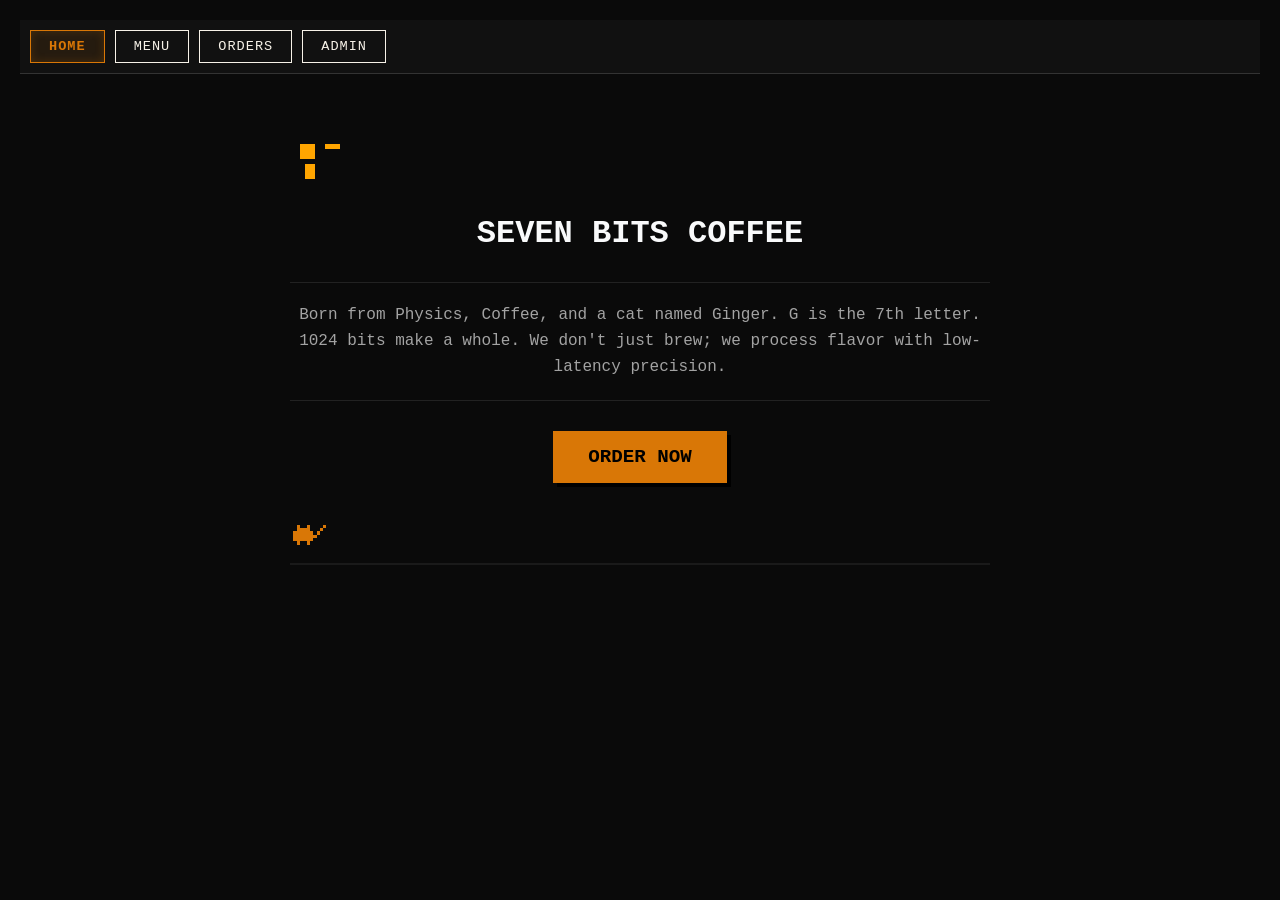
==== commit e04bcbf3: "alingment fixes" ====
--- a/index.html
+++ b/index.html
@@ -43,22 +43,35 @@
            style="background: black; border: 1px solid #333; color: #d97706; padding: 5px 10px; font-family: 'Courier New';">
     
     <button class="btn-view-toggle" onclick="window.setViewMode('list')">
-        <span class="icon icon-ui-list"></span>
+        <span class="icon icon-hamburger"></span>
     </button>
     <button class="btn-view-toggle" onclick="window.setViewMode('grid')">
-        <span class="icon icon-ui-grid"></span>
+        <span class="icon icon-grid"></span>
     </button>
 </div>
 
     <div id="menu-root"></div>
 
+   
     <!-- UNIFIED ACTION FOOTER -->
-    <div id="footer-actions" class="footer-container" style="display: none;">
+<div id="footer-actions" class="footer-container" style="display: none;">
+    
+    <!-- JUMP MENU (NESTED INSIDE) -->
+    <!-- This now follows the footer's sticky position and 500px max-width -->
+    <div id="jump-menu" class="jump-overlay">
+        <div class="jump-header">CATEGORIES:</div>
+        <div id="jump-options-container">
+            <!-- Options injected by JS -->
+        </div>
+    </div>
+
+    <!-- CART BAR -->
     <div id="cart-status" class="cart-bar" onclick="window.handleCartStatusClick()">
         <span>BITS IN CART:</span>
         <span id="cart-count">0</span>
     </div>
     
+    <!-- JUMP BUTTON -->
     <button class="btn-jump-fab" onclick="window.toggleJumpMenu(event)">
         <svg width="24" height="24" viewBox="0 0 24 24" fill="none" stroke="black" stroke-width="3">
             <path d="M3 12h18M3 6h18M3 18h18"/>
--- a/css/theme.css
+++ b/css/theme.css
@@ -38,8 +38,8 @@
 
 .system-nav button {
     background: transparent;
-    color: #666;
-    border: 1px solid #333;
+    color:#f7f2e8;
+    border: 1px solid #f7f2e8;
     padding: 8px 18px;
     cursor: pointer;
     font-family: "Courier New", monospace;
@@ -79,7 +79,9 @@
    Alignment logic for the search bar and List/Grid toggle buttons.
    ========================================================================== */
 .menu-controls {
-    display: flex;
+    display: flex !important;
+    flex-direction: row !important;
+    flex-wrap: nowrap; /* Prevents stacking on small screens */
     justify-content: flex-end;
     align-items: center; /* Aligns search and buttons vertically */
     gap: 15px;
@@ -100,8 +102,9 @@
 }
 
 .btn-view-toggle {
-    height: 48px; /* Matches search input height */
-    width: 48px;  /* Square aspect ratio */
+    height: 44px; /* Matches search input height */
+    width: 44px;  /* Square aspect ratio */
+    flex-shrink: 0; /* Prevents buttons from squishing */
     background: #1a1a1a;
     border: 1px solid #333;
     cursor: pointer;
@@ -268,23 +271,92 @@
     margin-bottom: 15px;
 }
 
+.menu-controls {
+    display: flex !important;
+    flex-direction: row !important;
+    flex-wrap: nowrap;
+    justify-content: flex-end;
+    align-items: center;
+    gap: 10px;
+}
+
+/* Default Desktop Size (44px) */
+#menu-search {
+    height: 44px;
+    flex-grow: 1;
+    max-width: 400px;
+}
+
+.btn-view-toggle {
+    height: 44px;
+    width: 44px;
+    flex-shrink: 0;
+}
+
+/* Compact Mobile Scaling (36px) */
+@media (max-width: 600px) {
+    #menu-search {
+        height: 36px;
+        font-size: 0.8rem;
+        padding: 0 10px;
+    }
+
+    .btn-view-toggle {
+        height: 36px;
+        width: 36px;
+    }
+
+    .btn-view-toggle span.icon {
+        width: 18px;
+        height: 18px;
+    }
+}
+
 /* Responsive List adjustments */
+/* ==========================================================================
+   5. MENU ITEM COMPONENTS - RESPONSIVE FIX
+   Ensures List Mode stays horizontal even on mobile.
+   ========================================================================== */
 @media (max-width: 500px) {
     .menu-list .menu-item {
-        flex-direction: column;
-        align-items: flex-start;
-        padding: 20px;
-        gap: 15px;
-    }
-    .menu-list .item-controls {
+        flex-direction: row !important;
+        padding: 8px 12px; /* Tighter padding */
+        gap: 8px;
+        cursor: pointer;
+        align-items: flex-end
+    }
+
+    /* Shrink the icon to make room for text + button */
+    .menu-list .icon {
+        width: 28px;
+        height: 28px;
+        margin-right: 5px;
+        flex-direction: row;
+        align-items: center;
+    }
+
+    /* Hide story text on small screens to prioritize the Action Row */
+    .menu-list .story {
+        display: none;
+        margin-top: 10px;
+        padding-top: 10px;
+        border-top: 1px dashed #333;
+        font-size: 0.8rem;
+        color: #888;
         width: 100%;
-        margin-left: 0;
-        border-top: 1px dashed #333;
-        padding-top: 10px;
-    }
-    .menu-list .icon {
-        margin-right: 0;
-        margin-bottom: 10px;
+    }
+
+    .menu-list .name {
+        font-size: 0.9rem;
+    }
+
+    .item-controls {
+        gap: 8px;
+        margin-left: auto; /* Keeps price/button locked to the right */
+    }
+    /* Active state: Show story */
+    .menu-list .menu-item.active-story .story {
+        display: block;
     }
 }
 
@@ -358,23 +430,43 @@
     color: #d97706;
     font-weight: bold;
 }
-
+/* Desktop Base (34px) */
+.btn-order, .btn-add-fixed, .btn-qty-container {
+    height: 34px;
+}
+
+/* Mobile Slim (28px) */
+@media (max-width: 500px) {
+    .btn-order, .btn-add-fixed {
+        height: 28px;
+        width: 85px; /* Narrower footprint */
+        font-size: 0.75rem;
+        padding: 0 5px;
+    }
+
+    .btn-qty-container, .quantity-selector {
+        height: 28px;
+    }
+
+    .btn-qty-container button, 
+    .btn-qty-container span {
+        width: 22px; /* Smaller touch targets for mobile row */
+        font-size: 10pt;
+    }
+}
 /* ==========================================================================
    7. UNIFIED ACTION FOOTER
    Centering logic for the cart bar and jump-navigation FAB.
    ========================================================================== */
 .footer-container {
-    position: fixed;
+    position: sticky;
     bottom: 20px;
-    left: 50%;
-    transform: translateX(-50%);
+    left: 100%;
     z-index: 5000;
-    
     display: flex !important;
     flex-direction: row !important;
     align-items: center;
     justify-content: flex-end; /* Keeps button on the right */
-    
     gap: 12px;
     /* Changed width to 90vw and added horizontal padding */
     width: 90vw; 
@@ -403,7 +495,7 @@
 }
 
 .btn-jump-fab {
-    position: relative; 
+    position: relative;  
     width: 48px;
     height: 48px;
     background: #d97706;
@@ -431,10 +523,14 @@
    Section jump-menu used for quick menu navigation.
    ========================================================================== */
 .jump-overlay {
-    position: fixed;
-    bottom: 85px;
-    left: 50%;
-    transform: translateX(-50%);
+    position: absolute; /* Relative to footer-container */
+    bottom: 60px;      /* Distance above the buttons */
+    right: 10px;       /* Aligns with the Jump FAB button edge */
+    
+    /* Reset centering logic */
+    left: auto !important;
+    transform: none !important;
+    
     background: #000;
     border: 2px solid #d97706;
     width: 250px;
@@ -442,11 +538,31 @@
     z-index: 5001;
     box-shadow: 8px 8px 0px #000;
 }
+.jump-overlay, .cart-bar, .btn-jump-fab {
+    pointer-events: auto; /* Ensure menu items are clickable */
+}
+/* Adjust for small screens to ensure it doesn't bleed off-edge */
+@media (max-width: 540px) {
+    .jump-overlay {
+        right: 5vw; /* Matches the padding of your footer-container on mobile */
+    }
+}
 
 .jump-header { background: #d97706; color: #000; font-size: 8pt; padding: 5px 10px; font-weight: bold; }
 .jump-option { padding: 12px 15px; color: #d97706; cursor: pointer; border-bottom: 1px solid #222; }
 .jump-option:hover { background: #111; color: #fff; }
 .jump-id { opacity: 0.5; margin-right: 8px; }
+
+
+/* Offsets the scroll target so the title doesn't hide under the sticky nav */
+.section-header {
+    scroll-margin-top: 100px; /* Adjust based on your header height */
+}
+
+/* If you jump to the whole section, add it there too */
+.menu-section {
+    scroll-margin-top: 80px;
+}
 
 /* ==========================================================================
    9. CHECKOUT & MODAL UI
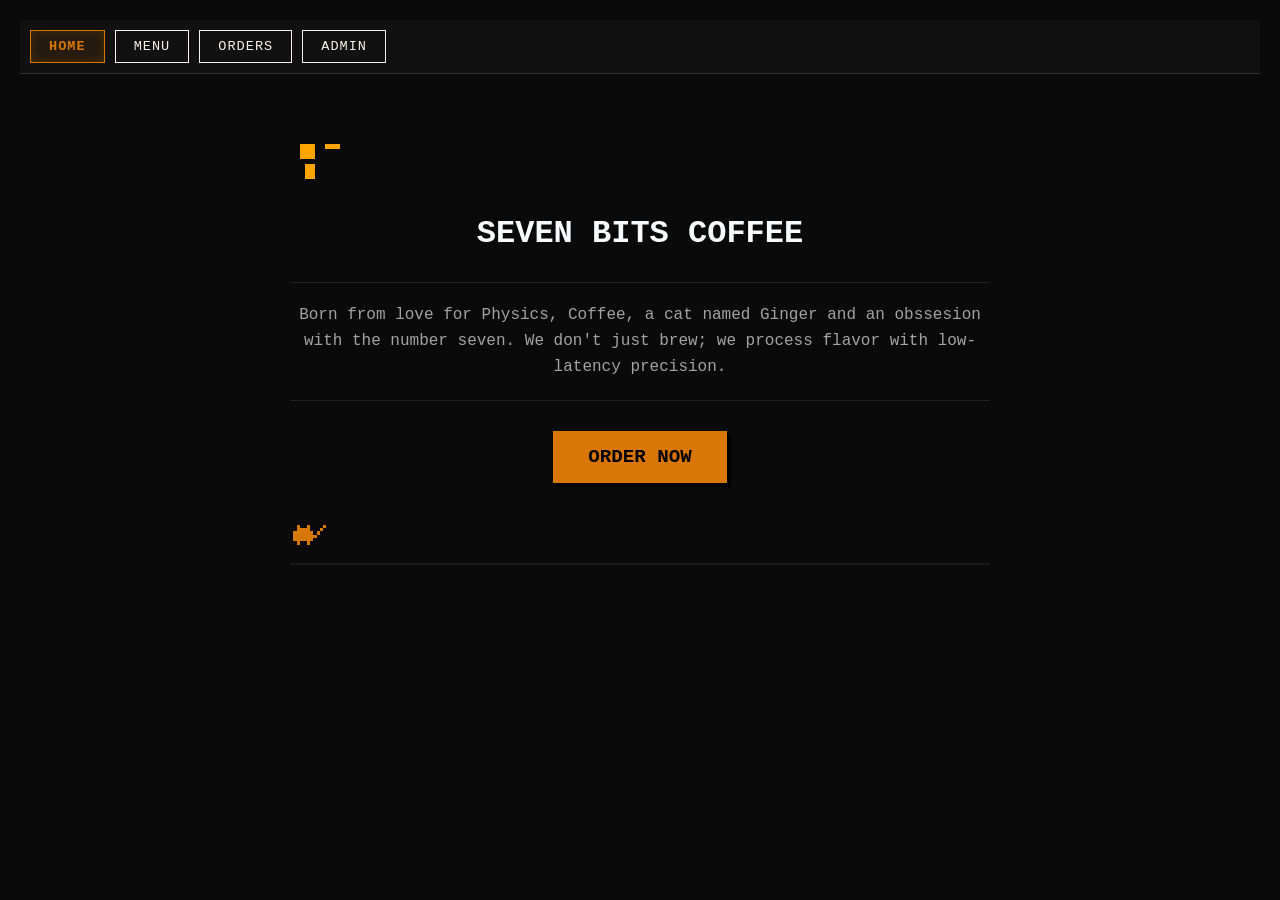
==== commit c35d8773: "story" ====
--- a/index.html
+++ b/index.html
@@ -25,7 +25,7 @@
                 <div class="icon-logo icon-logo-hero"></div>
                 <h1>SEVEN BITS COFFEE</h1>
                 <p class="story-text">
-                    Born from Physics, Coffee, and a cat named Ginger. G is the 7th letter. 1024 bits make a whole. We
+                    Born from love for Physics, Coffee, a cat named Ginger and an obssesion with the number seven. We
                     don't just brew; we process flavor with low-latency precision.
                 </p>
                 <button class="btn-primary" onclick="showPage('menu')">ORDER NOW</button>
